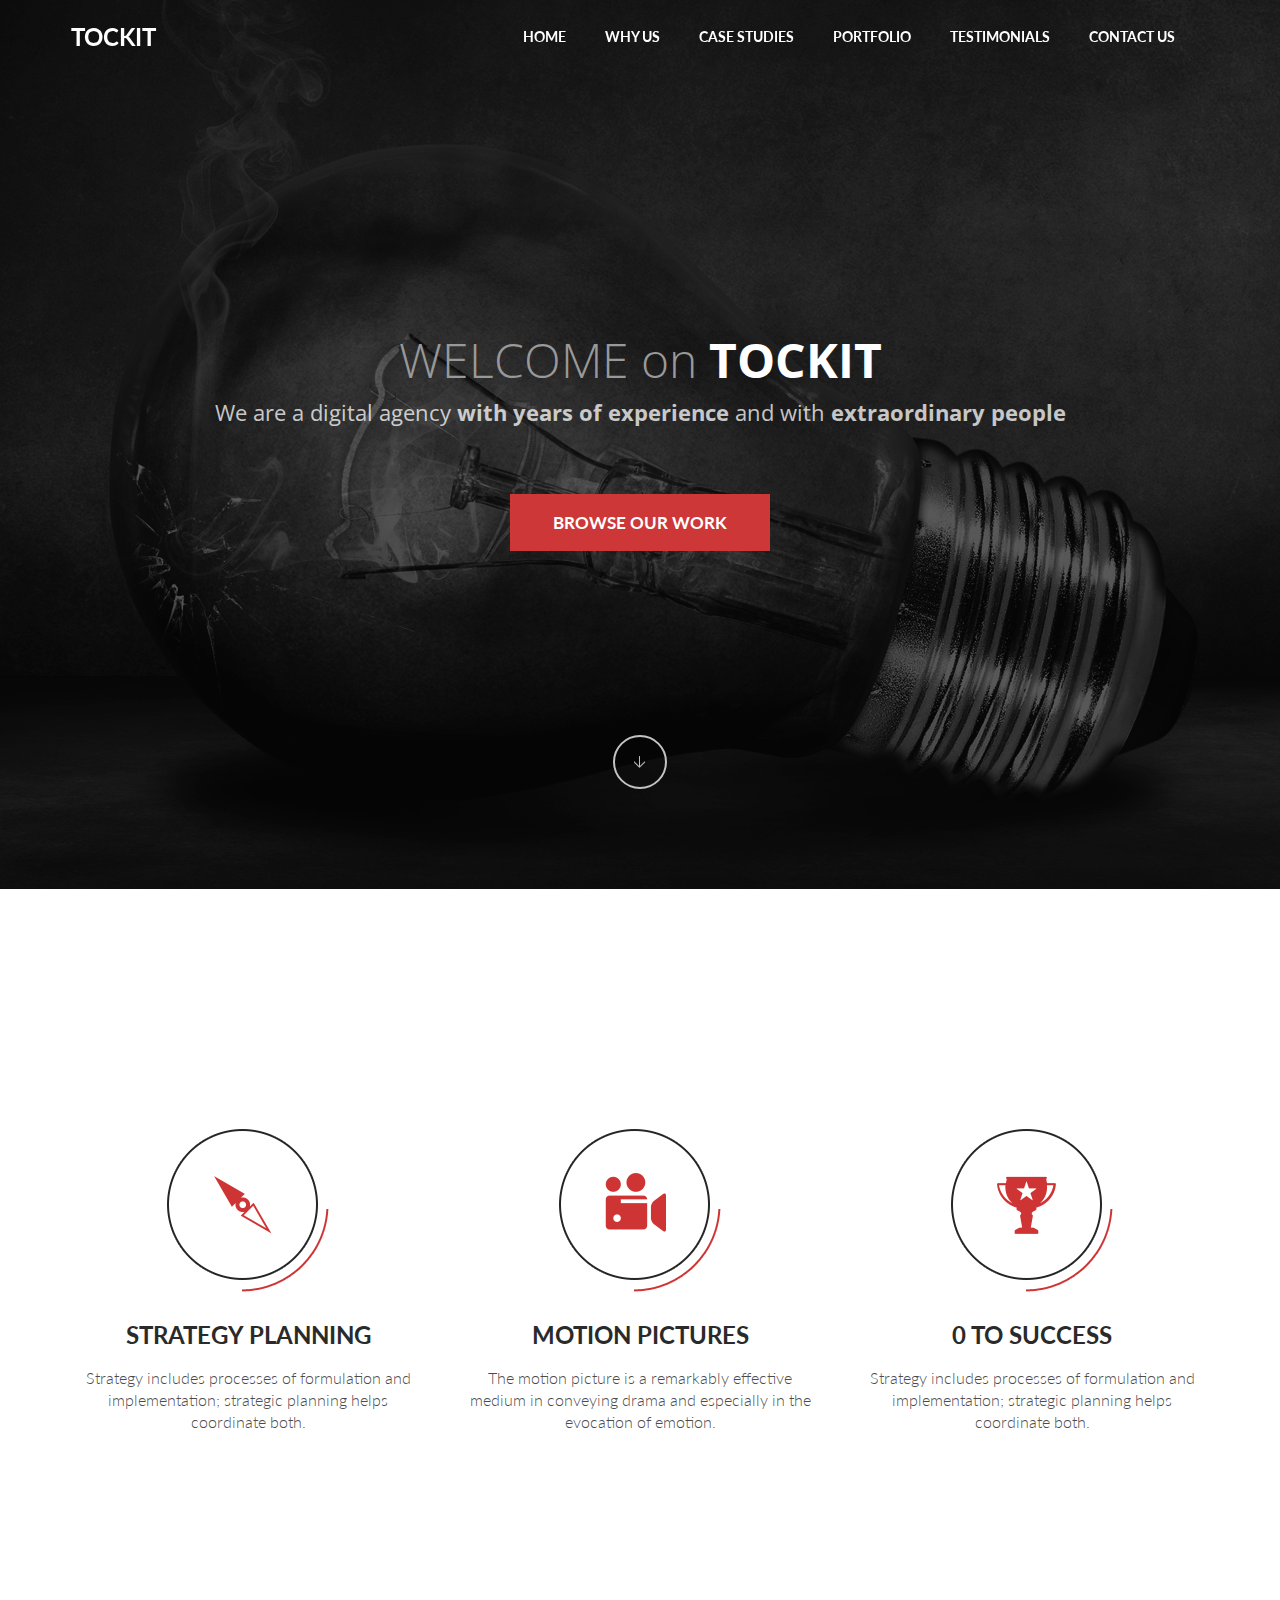
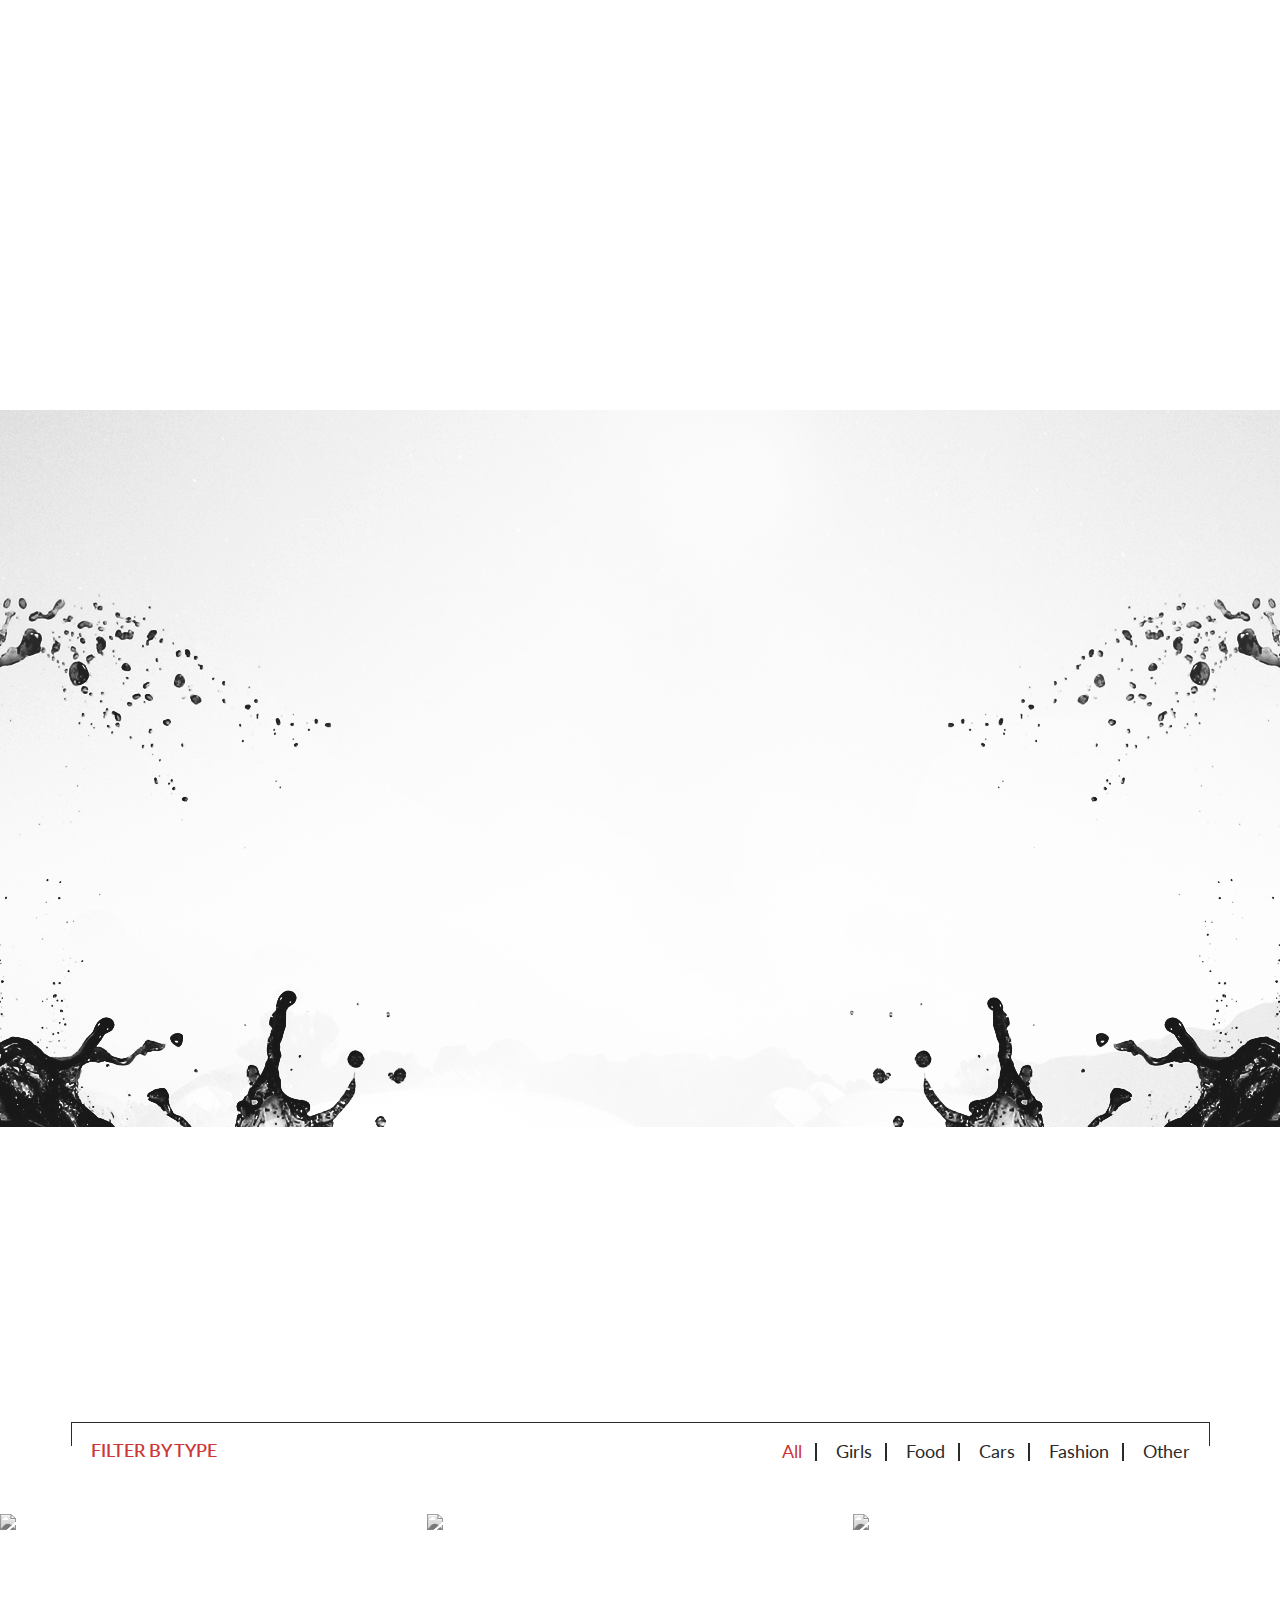
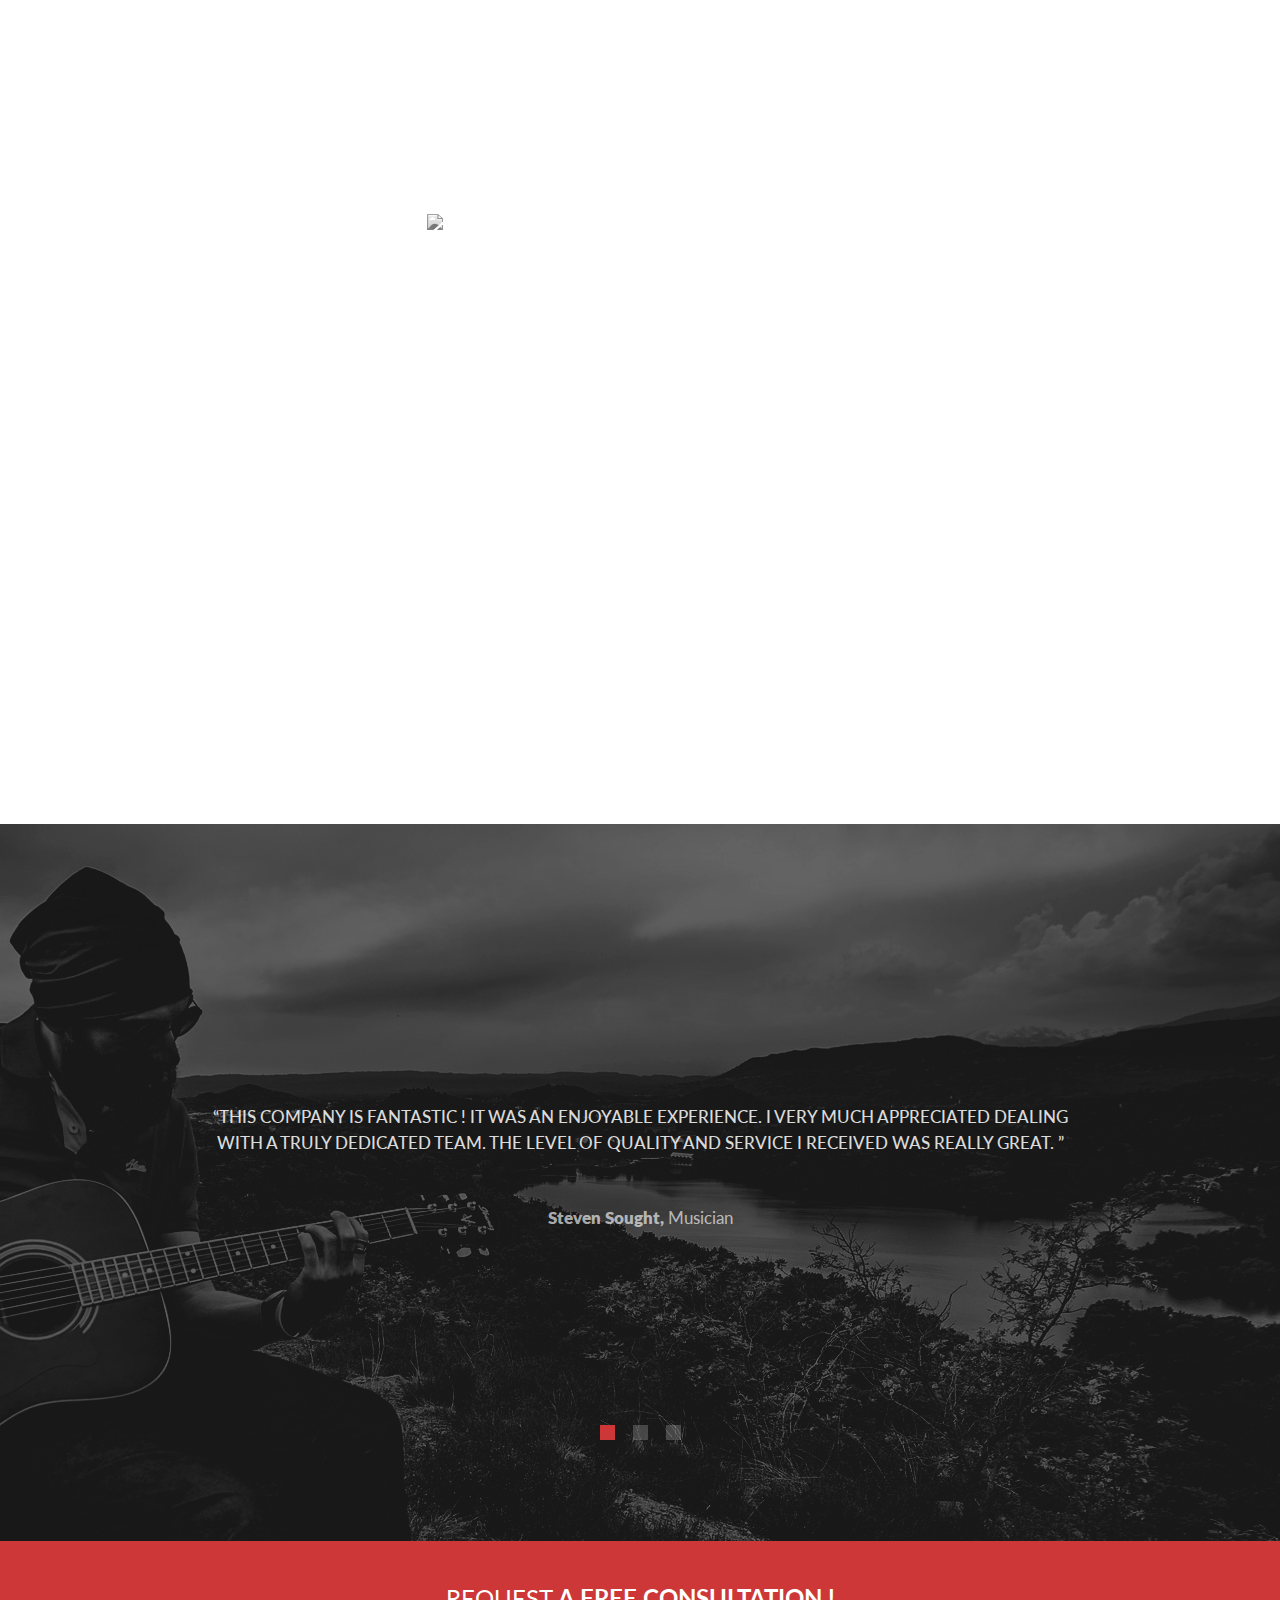
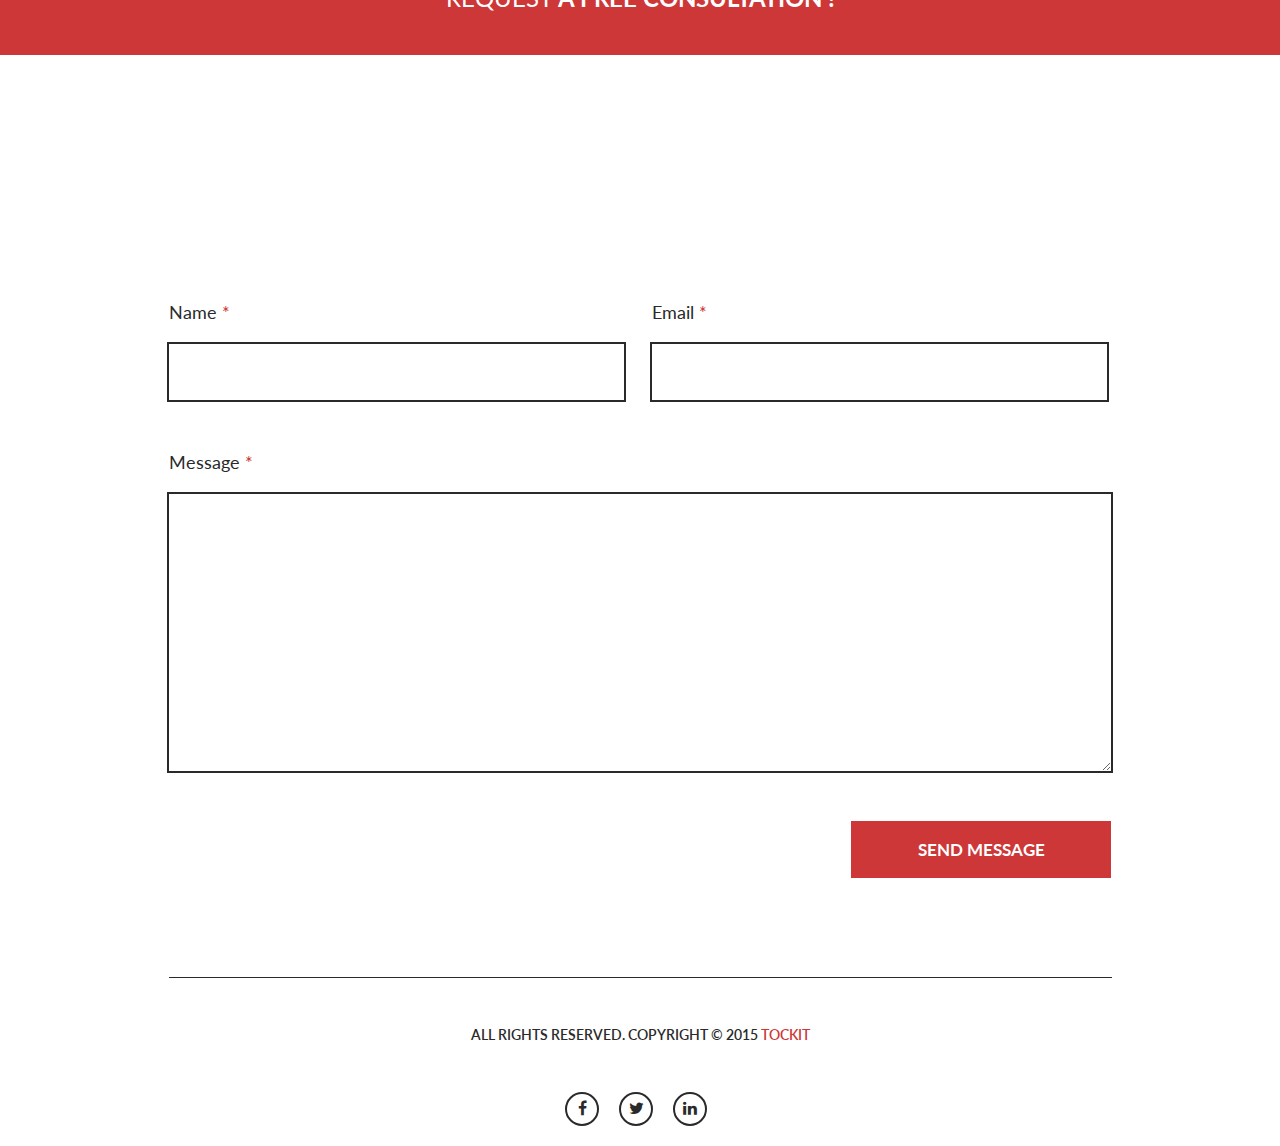
==== public/index.html @ 839e0d67 "add rack" ====
<!DOCTYPE html>
<html lang="en">
  <head>
    <meta charset="utf-8">
    <title>Tockit</title>
    <link href='http://fonts.googleapis.com/css?family=Lato:300,400,700,400italic' rel='stylesheet' type='text/css'>
    <link href='http://fonts.googleapis.com/css?family=Open+Sans:400,300,700' rel='stylesheet' type='text/css'>
    <link href="http://maxcdn.bootstrapcdn.com/font-awesome/4.2.0/css/font-awesome.min.css" rel="stylesheet" >
    <link rel="stylesheet" href="css/reset.css">
    <link rel="stylesheet" href="css/style.css">
    <script type="text/javascript" src="js/jquery-2.1.3.min.js"></script>
    <script type="text/javascript" src='js/jquery.bxslider.min.js'></script>
    <script type="text/javascript" src='js/jquery.waypoints.min.js'></script>
    <script src="js/script.js"></script>
  </head>
  <body>
    <header>
    	<div class='header_content_wrapper'>
    		<a href="#" class="logo">TOCKIT</a>
    		<ul class="nav">
    			<li>
    				<a href="#home">HOME</a>
    			</li>
    			<li>
    				<a href="#why_us">WHY US</a>
    			</li>
    			<li>
    				<a href="#studies">CASE STUDIES</a>
    			</li>
    			<li>
    				<a href="#portfolio">PORTFOLIO</a>
    			</li>
    			<li>
    				<a href="#clients">TESTIMONIALS</a>
    			</li>
    			<li>
    				<a href="#send_us">CONTACT US</a>
    			</li>
    		</ul>
    	</div>
    </header>

    <div class='side_nav'>
        <ul>
            <li>
                <a href='#home'>
                    <span>
                        <div>HOME</div>
                    </span>
                </a>
            </li>
             <li>
                <a href='#why_us'>
                    <span>
                        <div>WHY US</div>
                    </span>
                </a>
            </li>
             <li>
                <a href='#studies'>
                    <span>
                        <div>STUDIES</div>
                    </span>
                </a>
            </li>
             <li>
                <a href='#portfolio'>
                    <span>
                        <div>PORTFOLIO</div>
                    </span>
                </a>
            </li>
             <li>
                <a href='#clients'>
                    <span>
                        <div>CLIENTS</div>
                    </span>
                </a>
            </li>
             <li>
                <a href='#send_us'>
                    <span>
                        <div>SEND US</div>
                    </span>
                </a>
            </li>
        </ul>
    </div>

    <div class="full_page">
	    <div class="section welcome_section" id='home'>
	    	<p class='head_text'>WELCOME on <span>TOCKIT</span></p>
	    	<p class='text'>We are a digital agency <span>with years of experience</span> and with <span>extraordinary people</span></p>
	    	<a class='btn btn-large' href='#'>BROWSE OUR WORK</a>
	    	<a class='btn-round' href='#'></a>
	    </div>
	    <div class="section why_us_section" id='why_us'>
	    	<div class="head">
	    		<h1><span>WHY</span> US?</h1>
	    		<div class="lines">
	    			<div class="line first"></div>
	    			<div class="line second"></div>
	    		</div>
	    	</div>


	    	<div class="service_container">
		    	<div class='service first'> 
		    		<div class="image"></div>
		    		<h1>STRATEGY PLANNING</h1>
		    		<p>Strategy includes processes of formulation and implementation; strategic planning helps coordinate both.</p>
		    	</div>
		    	<div class='service second'> 
		    		<div class="image"></div>
		    		<h1>MOTION PICTURES</h1>
		    		<p>The motion picture is a remarkably effective medium in conveying drama and especially in the evocation of emotion.</p>
		    	</div>
		    	<div class='service third'> 
		    		<div class="image"></div>
		    		<h1>0 TO SUCCESS</h1>
		    		<p>Strategy includes processes of formulation and implementation; strategic planning helps coordinate both.</p>
		    	</div>	
	    	</div>

            <div class='lists_container'>
                <div class='top_line'></div>
                <div class='separator_1'></div>
                <ul class='list_1'>
                    <li><i class='line'></i><i class='text'><span>Real time</span> statistics</i></li>
                    <li><i class='line'></i><i class='text'><span>GLOBAL</span> REACH</i></li>
                    <li><i class='line'></i><i class='text'><span>DATA</span> ANALYSIS</i></li>
                </ul>
                <div class='separator_2'></div>
                <ul class='list_2'>
                    <li><i class='line'></i><i class='text'><span>Strategy</span> planning</i></li>
                    <li><i class='line'></i><i class='text'><span>Creative</span> EXPERtISE</i></li>
                    <li><i class='line'></i><i class='text'><span>100%</span> SUCCESS</i></li>
                </ul>
                <div class='separator_3'></div>
                <ul class='list_3'>
                    <li><i class='line'></i><i class='text'><span>Mass</span> Production</i></li>
                    <li><i class='line'></i><i class='text'><span>Quality</span> releases</i></li>
                    <li><i class='line'></i><i class='text'><span>AND</span> MUCH MORE</i></li>
                </ul>
                <div class='bottom_line'></div>
                <div class='bottom_vertical'></div>

                <a href='#' class='btn btn-large'>REQUEST A QUOTE</a>
            </div>
	    </div>

        <div class = "section studies_section" id='studies'>
            <div class="head">
                <h1><span>CASE</span> STUDIES</h1>
                <div class="lines">
                    <div class="line first"></div>
                    <div class="line second"></div>
                </div>
            </div>

            <div class='container' >
                <div class="top_line"></div>
                <div class='item first'>
                    <div class='item_lines'>
                        <div class="vertical"></div>
                        <div class='horizontal_1'></div>
                        <div class='horizontal_2'></div>
                    </div>
                    <div class='image'>
                        <img src='images/1.jpg' />
                    </div>
                    <h1>POP THE TASTE</h1>
                    <p>We were looking to make everyday life a little less gray with a new video from somewhere unexpected.</p>
                    <a href="#" class="btn btn-small">MORE</a>
                </div><!--
                 !--><div class='item second'>
                    <div class='item_lines'>
                        <div class="vertical"></div>
                        <div class='horizontal_1'></div>
                        <div class='horizontal_2'></div>
                    </div>
                    <div class='image'>
                        <img src='images/2.jpg' />
                    </div>
                    <h1>MOMENT OF JOY</h1>
                    <p>We were looking to make everyday life a little less gray with a new video from somewhere unexpected.</p>
                    <a href="#" class="btn btn-small">MORE</a>
                </div><!--
                 !--><div class='item third'>
                    <div class='item_lines'>
                        <div class="vertical"></div>
                        <div class='horizontal_1'></div>
                        <div class='horizontal_2'></div>
                    </div>
                    <div class='image'>
                        <img src='images/3.jpg' />
                    </div>
                    <h1>FINE AND STRONG</h1>
                    <p>We were looking to make everyday life a little less gray with a new video from somewhere unexpected.</p>
                    <a href="#" class="btn btn-small">MORE</a>
                </div><!--
                 !--><div class='item forth'>
                    <div class='item_lines'>
                         <div class="vertical"></div>
                        <div class='horizontal_1'></div>
                        <div class='horizontal_2'></div>
                    </div>
                    <div class='image'>
                        <img src='images/4.jpg' />
                    </div>
                    <h1>SMASH IT DOWN</h1>
                    <p>We were looking to make everyday life a little less gray with a new video from somewhere unexpected.</p>
                    <a href="#" class="btn btn-small">MORE</a>
                </div>
            </div>
        </div>
        <div class='section portfolio_section' id='portfolio'>
            <div class="head">
                <h1><span>OUR</span> PORTFOLIO</h1>
                <div class="lines">
                    <div class="line first"></div>
                    <div class="line second"></div>
                </div>
            </div>
            <div class='portfolio'>
                <div class='portfolio_menu'>
                    <div class = 'border'></div>
                    <h1>FILTER BY TYPE</h1>

                    <ul class='slider_pager'>
                        <li>
                            <a data-slide-index="0" href='#'>All</a>
                        </li>
                        <li>
                            <a data-slide-index="1" href='#'>Girls</a>
                        </li>
                        <li>
                            <a  data-slide-index="2" href='#'>Food</a>
                        </li>
                        <li>
                            <a data-slide-index="3" href='#'>Cars</a>
                        </li>
                        <li>
                            <a data-slide-index="4" href='#'>Fashion</a>
                        </li>
                        <li>
                            <a data-slide-index="5" href='#'>Other</a>
                        </li>
                    </ul>
                </div>
                <div class="portfolio_slider">
                    <div class='slider_item'>
                        <div class="photo">
                            <img src='http://cs621623.vk.me/v621623256/b0cb/pbti-xTA_Oo.jpg' />
                        </div><!--
                        !--><div class = "photo">
                            <div class="small">
                                <img src='http://cs540100.vk.me/c540102/v540102460/20fcc/oXrbT7PwVEQ.jpg' />
                            </div>
                            <div class="small">
                                <img src='http://cs540100.vk.me/c540102/v540102460/20fbe/X7x3bRnGYBo.jpg' />
                            </div>
                        </div><!--
                        !--><div class="photo">
                            <img src='https://s-media-cache-ak0.pinimg.com/736x/a0/ea/36/a0ea36f5bf8ec2aa1d0050f09739de58.jpg' />
                        </div>
                    </div>
                    <div class='slider_item'>
                         <div class="photo">
                            <div class="small">
                                <img src='http://cs540100.vk.me/c540102/v540102460/20e1f/oxblr96xU0M.jpg' />
                            </div>
                            <div class="small">
                                <img src='http://cs540100.vk.me/c540102/v540102460/20e26/tj-vDKQcF_Q.jpg' />
                            </div>
                        </div><!--
                        !--><div class="photo">
                            <img src='https://s-media-cache-ak0.pinimg.com/736x/72/b1/fb/72b1fb25b0d61e1039f88bb479163d0f.jpg' />
                        </div><!--
                        !--><div class="photo">
                                <div class="small">
                                    <img src='http://cs540100.vk.me/c540102/v540102605/33154/UGN4_CRX6MA.jpg' />
                                </div>
                                <div class="small">
                                    <img src='http://cs624120.vk.me/v624120943/17bff/0MjA4OEnoME.jpg' />
                                </div>
                        </div>
                        
                    </div>
                    <div class="slider_item">
                        <div class="photo">
                            <img src='https://s-media-cache-ak0.pinimg.com/736x/39/94/cc/3994ccd68ab1e41442efc28b0ad1c9c6.jpg' />
                        </div><!--
                        !--><div class = "photo">
                            <div class="small">
                                <img src='http://wallpapers.wallhaven.cc/wallpapers/full/wallhaven-2548.jpg' />
                            </div>
                            <div class="small">
                                <img src='http://wallpapers.wallhaven.cc/wallpapers/full/wallhaven-2651.jpg' />
                            </div>
                        </div><!--
                        !--><div class="photo">
                            <img src='https://s-media-cache-ak0.pinimg.com/736x/af/5d/ca/af5dcabce84c47067f1aca231ce2cbf8.jpg' />
                        </div>
                    </div>
                    <div class="slider_item">
                       <div class="photo">
                            <div class="small">
                                <img src='http://wallpapers.wallhaven.cc/wallpapers/full/wallhaven-57298.jpg' />
                            </div>
                            <div class="small">
                                <img src='http://wallpapers.wallhaven.cc/wallpapers/full/wallhaven-21079.jpg' />
                            </div>
                        </div><!--
                        !--><div class="photo">
                            <img src='http://40.media.tumblr.com/tumblr_ln4vjwIUfE1qeoz8ro1_500.jpg' />
                        </div><!--
                        !--><div class="photo">
                                <div class="small">
                                    <img src='http://wallpapers.wallhaven.cc/wallpapers/full/wallhaven-149792.jpg' />
                                </div>
                                <div class="small">
                                    <img src='http://wallpapers.wallhaven.cc/wallpapers/full/wallhaven-1150.jpg' />
                                </div>
                        </div>
                    </div>
                    <div class="slider_item">
                        <div class="photo">
                            <img src='http://blog-cdn.tattoodo.com/wp-content/uploads/2014/09/Alysha-Nett-by-Edward-Robert-533x800.jpg?2dc265' />
                        </div><!--
                        !--><div class="photo">
                            <img src='http://blog-cdn.tattoodo.com/wp-content/uploads/2014/09/Makani-Terror-533x800.png?2dc265' />
                        </div><!--
                        !--><div class="photo">
                            <img src='http://blog-cdn.tattoodo.com/wp-content/uploads/2014/09/Sheena-Koshil-by-Marco-Studio-D-Photography.jpg?2dc265' />
                        </div>
                    </div>
                    <div class="slider_item">
                         <div class="photo">
                            <img src='http://cs621623.vk.me/v621623256/b0cb/pbti-xTA_Oo.jpg' />
                        </div><!--
                        !--><div class = "photo">
                            <div class="small">
                                <img src='http://cs540100.vk.me/c540102/v540102605/33347/tacTEgOVrLg.jpg' />
                            </div>
                            <div class="small">
                                <img src='http://cs540100.vk.me/c540102/v540102460/20c1b/EK91TR-x4zg.jpg' />
                            </div>
                        </div><!--
                        !--><div class="photo">
                            <img src='http://cs540100.vk.me/c540102/v540102605/3320f/xqIHmrvuWVU.jpg' />
                        </div>
                    </div>
                </div>
            </div>
            <div class='view_more'>
                <div class='box'>
                    <div class="top"></div>
                    <div class="left"></div>
                    <div class='right'></div>
                    <div class='bottom_left'></div>
                    <div class='bottom_right'></div>
                </div>
                <a href="#" class='btn btn-large'>VIEW MORE</a>
                <div class='first_line'></div>
                <div class="second_line"></div>
            </div>
        </div>
        <div class=" section clients_section" id='clients'>
            <div class="head white absolute_head">
                <h1><span>CLIENT</span> REVIEWS</h1>
                <div class="lines">
                    <div class="line first"></div>
                    <div class="line second"></div>
                </div>
            </div>

            <div class="quote_slider">
                <div class='slider_item first'>
                    <p>“This company is fantastic ! It was an enjoyable experience. I very much appreciated dealing with a truly dedicated team. The level of quality and service I received was REALLY GREAT. ”</p>
                    <h2>Steven Sought, <span>Musician</span></h2>
                </div>
                <div class='slider_item second'>
                    <p>“This company is fantastic ! It was an enjoyable experience. I very much appreciated dealing with a truly dedicated team. The level of quality and service I received was REALLY GREAT. ”</p>
                    <h2>Jennifer Lawrence, <span>Godness</span></h2>
                </div>
                <div class='slider_item third'>
                    <p>“This company is fantastic ! It was an enjoyable experience. I very much appreciated dealing with a truly dedicated team. The level of quality and service I received was REALLY GREAT. ”</p>
                    <h2>Scarlett Johansson, <span>Dream</span></h2>
                </div>
            </div>

            <div class='quote_pager'>
                <div>
                    <a  data-slide-index="0" href='#'>1</a>
                </div><!--
                !--><div>
                    <a  data-slide-index="1" href='#'>2</a>
                </div><!--
                !--><div>
                    <a  data-slide-index="2" href='#'>3</a>
                </div>
            </div>
        </div>

        <div class='send_us_section section' id='send_us'>
            <div class='request'>
                <h1>request <span>a free consultation !</span></h1>
            </div>
            <div class="head">
                <h1><span>SEND US</span> A MESSAGE</h1>
                <div class="lines">
                    <div class="line first"></div>
                    <div class="line second"></div>
                </div>
            </div>
            <div class='form_wrapper'>
                <div class='input_wrapper'>
                    <label for='name'>
                        <span>Name <i>*</i></span>
                    </label>
                    <input id='name' autocomplete='off'>
                    <div class='shadow'></div>
                </div><!--
                !--><div class='input_wrapper'>
                    <label for='email'>
                        <span>Email <i>*</i></span>
                    </label>
                    <input id='email' autocomplete='off'>
                    <div class='shadow'></div>
                </div>
                <div class='textarea_wrapper'>
                    <label for='message'>
                        <span>Message <i>*</i></span>
                    </label>
                    <textarea id='message' autocomplete='off'></textarea>
                    <div class='shadow'></div>
                </div>

                <a href=# class='btn btn-large'>SEND MESSAGE</a>
            </div>
        </div>
        <div class='footer'>
            <div class='line'></div>
            <h2>ALL RIGHTS RESERVED. COPYRIGHT © 2015 <span>TOCKIT</span></h2>
            <div class='socials'>
                <a href='#'><i class="fa fa-facebook"></i></a><!--
                !--><a href='#'><i class="fa fa-twitter"></i></a><!--
                !--><a href='#'><i class="fa fa-linkedin"></i></a>
            </div>
        </div>
    </div>
  </body>
</html>
---- public/css/style.css ----
@-webkit-keyframes anim-shadow {
  to {
    box-shadow: 0px 0px 100px 50px;
    opacity: 0; } }
@keyframes anim-shadow {
  to {
    box-shadow: 0px 0px 100px 50px;
    opacity: 0; } }
@-webkit-keyframes pulse-grow {
  to {
    -webkit-transform: scale(1.1);
    transform: scale(1.1); } }
@keyframes pulse-grow {
  to {
    -webkit-transform: scale(1.1);
    transform: scale(1.1); } }
a {
  outline: none; }

.btn {
  text-decoration: none;
  color: #ffffff;
  font-size: 17px;
  font-weight: 700;
  text-align: center;
  display: inline-block;
  background-color: #cd3737;
  font-family: 'Lato', sans-serif; }
  .btn.btn-large {
    width: 260px;
    height: 57px;
    line-height: 57px; }
  .btn.btn-small {
    width: 123px;
    height: 38px;
    font-size: 14px;
    font-weight: 500;
    line-height: 38px; }

.head h1 {
  color: #2a2a2a;
  font-size: 50px;
  font-weight: 300;
  line-height: 26px;
  text-align: center;
  font-family: 'Lato', sans-serif;
  -webkit-transition: opacity 0.5s;
  transition: opacity 0.5s;
  opacity: 0; }
  .head h1 span {
    font-weight: 700; }
.head .lines {
  width: 215px;
  height: 12px;
  margin: 27px auto 0;
  position: relative; }
  .head .lines .line {
    background-color: #2a2a2a;
    height: 1px;
    position: absolute;
    -webkit-transition: width 1s, left 1s;
    transition: width 1s, left 1s; }
    .head .lines .line.first {
      right: 64px;
      top: 0;
      width: 0px; }
    .head .lines .line.second {
      left: 64px;
      bottom: 0;
      width: 0px; }
.head.white h1 {
  color: white; }
.head.white .lines .line {
  background-color: white; }

.side_nav {
  position: fixed;
  top: 50%;
  right: 0;
  bottom: auto;
  z-index: 10;
  opacity: 0;
  -webkit-transition: opacity 0.5s;
  transition: opacity 0.5s; }
  .side_nav ul li {
    display: block;
    width: 14px;
    height: 15px;
    margin: 12px;
    position: relative; }
    .side_nav ul li a {
      display: block;
      position: relative;
      z-index: 1;
      width: 100%;
      height: 100%;
      cursor: pointer;
      text-decoration: none; }
      .side_nav ul li a span {
        top: 2px;
        left: 2px;
        width: 6px;
        height: 24px;
        background: rgba(205, 55, 55, 0.2);
        position: absolute;
        z-index: 1;
        box-sizing: border-box;
        border: 0; }
        .side_nav ul li a span div {
          position: absolute;
          top: 6px;
          color: rgba(205, 55, 55, 0.6);
          font-size: 12px;
          white-space: nowrap;
          max-width: 220px;
          overflow: hidden;
          display: block;
          width: auto;
          right: 20px;
          opacity: 0;
          -webkit-transition: opacity 0.3s;
          transition: opacity 0.3s; }
        .side_nav ul li a span:hover div {
          opacity: 1; }
      .side_nav ul li a.active span {
        background: #cd3737; }

header {
  position: fixed;
  width: 100%;
  top: 0;
  z-index: 10;
  transition: background .4s ease-out;
  -ms-transition: background .4s ease-out;
  -moz-transition: background .4s ease-out;
  -webkit-transition: background .4s ease-out; }
  header.white {
    background-color: white;
    box-shadow: 0 1px 2px 0 rgba(0, 0, 0, 0.22); }
    header.white .header_content_wrapper a {
      color: #2e2e2e; }
  header .header_content_wrapper {
    width: 1139px;
    margin: 25px auto; }
    header .header_content_wrapper a {
      text-decoration: none;
      color: white; }
    header .header_content_wrapper .logo {
      font-family: 'Lato', sans-serif;
      font-size: 24px;
      font-weight: 700;
      line-height: 24px; }
    header .header_content_wrapper .nav {
      display: inline-block;
      float: right; }
      header .header_content_wrapper .nav li {
        font-family: 'Lato', sans-serif;
        display: inline-block;
        font-size: 14px;
        font-weight: 700;
        line-height: 24px;
        margin-right: 35px;
        position: relative;
        padding-bottom: 8px; }
        header .header_content_wrapper .nav li:after {
          bottom: 0;
          content: "";
          display: block;
          height: 3px;
          left: 50%;
          position: absolute;
          background: #cd3737;
          transition: width 0.3s ease 0s, left 0.3s ease 0s;
          width: 0;
          background: linear-gradient(to left, #cd3737 50%, #484848 50%); }
        header .header_content_wrapper .nav li:hover:after {
          width: 100%;
          left: 0; }

.full_page .welcome_section {
  background: url("../images/main_bg.jpg") center bottom;
  background-size: cover;
  position: relative;
  width: 100%;
  height: 889px;
  text-align: center; }
  .full_page .welcome_section p {
    font-family: 'Open Sans', sans-serif; }
    .full_page .welcome_section p.head_text {
      color: #999999;
      font-size: 48px;
      font-weight: 300;
      line-height: 80px;
      padding-top: 320px; }
      .full_page .welcome_section p.head_text span {
        color: #ffffff;
        font-weight: 700; }
    .full_page .welcome_section p.text {
      color: rgba(255, 255, 255, 0.74902);
      font-size: 22px;
      font-weight: 400;
      line-height: 24px;
      padding-bottom: 70px; }
      .full_page .welcome_section p.text span {
        font-weight: 700; }
  .full_page .welcome_section .btn-round {
    display: inline-block;
    width: 50px;
    height: 50px;
    position: absolute;
    z-index: 4;
    background: url("../images/arrow.png") no-repeat 19px 19px;
    bottom: 100px;
    color: #c3c3c3;
    border-radius: 50%;
    border: 2px solid;
    margin-left: auto;
    margin-right: auto;
    left: 0;
    right: 0;
    -webkit-transform: translateZ(0);
    transform: translateZ(0);
    box-shadow: 0 0 1px transparent; }
    .full_page .welcome_section .btn-round:hover, .full_page .welcome_section .btn-round:focus, .full_page .welcome_section .btn-round:active {
      -webkit-animation-name: pulse-grow;
      animation-name: pulse-grow;
      -webkit-animation-duration: 0.4s;
      animation-duration: 0.4s;
      -webkit-animation-timing-function: linear;
      animation-timing-function: linear;
      -webkit-animation-iteration-count: infinite;
      animation-iteration-count: infinite;
      -webkit-animation-direction: alternate;
      animation-direction: alternate; }
.full_page .why_us_section {
  padding: 100px 0px; }
  .full_page .why_us_section .service_container {
    width: 1139px;
    text-align: center;
    margin: 75px auto; }
    .full_page .why_us_section .service_container .service {
      display: inline-block;
      width: 350px; }
      .full_page .why_us_section .service_container .service h1 {
        font-family: 'Lato', sans-serif;
        color: #2a2a2a;
        font-size: 24px;
        font-weight: 700;
        line-height: 65px; }
      .full_page .why_us_section .service_container .service p {
        font-family: 'Lato', sans-serif;
        color: rgba(42, 42, 42, 0.85098);
        font-size: 16px;
        font-weight: 300;
        line-height: 22px; }
      .full_page .why_us_section .service_container .service .image {
        width: 162px;
        height: 163px;
        margin: 0 auto 10px; }
      .full_page .why_us_section .service_container .service.first .image {
        background: url("../images/strategy.png"); }
      .full_page .why_us_section .service_container .service.second {
        margin: 0 38px; }
        .full_page .why_us_section .service_container .service.second .image {
          background: url("../images/motion.png"); }
      .full_page .why_us_section .service_container .service.third .image {
        background: url("../images/success.png"); }
  .full_page .why_us_section .lists_container {
    position: relative;
    width: 1100px;
    height: 402px;
    margin: 0 auto; }
    .full_page .why_us_section .lists_container .top_line {
      position: absolute;
      height: 1px;
      width: 0;
      left: 455px;
      background-color: #2a2a2a;
      -webkit-transition: all 0.7s;
      transition: all 0.7s; }
    .full_page .why_us_section .lists_container .bottom_line {
      position: absolute;
      height: 1px;
      width: 0;
      background-color: #2a2a2a;
      left: 455px;
      top: 124px;
      -webkit-transition: all 0.7s;
      transition: all 0.7s; }
    .full_page .why_us_section .lists_container .bottom_vertical {
      height: 0;
      width: 1px;
      position: absolute;
      background-color: #2a2a2a;
      top: 125px;
      left: 552px;
      -webkit-transition: height 0.7s;
      transition: height 0.7s; }
    .full_page .why_us_section .lists_container .separator_1 {
      position: absolute;
      width: 1px;
      height: 0;
      left: 0;
      background-color: #2a2a2a;
      -webkit-transition: all 0.7s;
      transition: all 0.7s; }
    .full_page .why_us_section .lists_container .separator_2 {
      position: absolute;
      width: 1px;
      height: 0;
      left: 455px;
      background-color: #2a2a2a;
      top: 62px;
      -webkit-transition: all 0.7s;
      transition: all 0.7s; }
    .full_page .why_us_section .lists_container .separator_3 {
      position: absolute;
      width: 1px;
      height: 0;
      background-color: #2a2a2a;
      right: 196px;
      top: 124px;
      -webkit-transition: all 0.7s;
      transition: all 0.7s; }
    .full_page .why_us_section .lists_container ul {
      position: absolute; }
      .full_page .why_us_section .lists_container ul li {
        font-family: 'Lato';
        color: #2a2a2a;
        font-size: 16px;
        font-weight: 400;
        line-height: 26px;
        text-transform: uppercase;
        position: relative;
        margin-bottom: 16px; }
        .full_page .why_us_section .lists_container ul li span {
          font-weight: 700; }
        .full_page .why_us_section .lists_container ul li i.line {
          width: 0;
          height: 1px;
          display: inline-block;
          background-color: #2a2a2a;
          bottom: 5px;
          position: relative;
          margin-right: 9px; }
        .full_page .why_us_section .lists_container ul li i.text {
          opacity: 0;
          -webkit-transition: all 0.4s;
          transition: all 0.4s; }
      .full_page .why_us_section .lists_container ul.list_1 {
        left: 0;
        top: 27px; }
      .full_page .why_us_section .lists_container ul.list_2 {
        left: 455px;
        top: -13px; }
        .full_page .why_us_section .lists_container ul.list_2 li {
          left: 30px;
          opacity: 0; }
          .full_page .why_us_section .lists_container ul.list_2 li i.line {
            width: 33px; }
          .full_page .why_us_section .lists_container ul.list_2 li i.text {
            opacity: 1; }
      .full_page .why_us_section .lists_container ul.list_3 {
        left: 904px;
        top: 27px; }
    .full_page .why_us_section .lists_container .btn {
      position: absolute;
      bottom: 0;
      left: 0;
      right: 0;
      margin-left: auto;
      margin-right: auto;
      opacity: 0;
      -webkit-transition: opacity 0.6s;
      transition: opacity 0.6s; }
.full_page .studies_section {
  height: 557px;
  width: 100%;
  background: url("../images/studies.jpg") center bottom;
  background-size: cover;
  position: relative;
  padding: 80px 0;
  overflow: hidden; }
  .full_page .studies_section .container {
    width: 1139px;
    margin: 60px auto 0;
    position: relative; }
    .full_page .studies_section .container .top_line {
      background-color: rgba(42, 42, 42, 0.5);
      width: 0;
      height: 1px;
      position: absolute;
      top: 0;
      margin-left: 129px;
      left: 50%;
      -webkit-transition: width 0.7s, left 0.7s;
      transition: width 0.7s, left 0.7s; }
    .full_page .studies_section .container .item {
      display: inline-block;
      width: 260px;
      text-align: center;
      margin-right: 29px; }
      .full_page .studies_section .container .item:last-of-type {
        margin-right: 0; }
      .full_page .studies_section .container .item h1 {
        color: #2a2a2a;
        font-size: 20px;
        font-weight: 400;
        line-height: 26px;
        font-family: 'Lato', sans-serif;
        padding-bottom: 25px;
        opacity: 0;
        -webkit-transition: opacity 0.3s;
        transition: opacity 0.3s; }
      .full_page .studies_section .container .item p {
        color: rgba(42, 42, 42, 0.65098);
        font-size: 15px;
        font-style: italic;
        line-height: 22px;
        font-family: 'Lato', sans-serif;
        padding-bottom: 30px;
        opacity: 0;
        -webkit-transition: opacity 0.3s;
        transition: opacity 0.3s; }
      .full_page .studies_section .container .item .item_lines {
        height: 43px;
        width: 73px;
        margin: 0 auto 31px;
        position: relative; }
        .full_page .studies_section .container .item .item_lines .vertical {
          position: absolute;
          top: 0;
          width: 1px;
          height: 0px;
          background-color: rgba(42, 42, 42, 0.7);
          margin-left: 36px;
          -webkit-transition: height 0.7s;
          transition: height 0.7s; }
        .full_page .studies_section .container .item .item_lines .horizontal_1 {
          width: 0;
          height: 1px;
          background-color: rgba(42, 42, 42, 0.7);
          position: absolute;
          top: 31px;
          margin-left: 14px;
          -webkit-transition: width 0.7s, left 0.7s;
          transition: width 0.7s, left 0.7s;
          left: 50%; }
        .full_page .studies_section .container .item .item_lines .horizontal_2 {
          background-color: rgba(42, 42, 42, 0.7);
          width: 0;
          height: 1px;
          position: absolute;
          bottom: 0;
          -webkit-transition: width 0.7s, left 0.7s;
          transition: width 0.7s, left 0.7s;
          left: 50%; }
      .full_page .studies_section .container .item .image {
        width: 155px;
        height: 155px;
        border-radius: 50%;
        overflow: hidden;
        border: 4px solid black;
        text-align: center;
        line-height: 155px;
        margin: 0 auto 38px;
        position: relative;
        bottom: 30px;
        opacity: 0;
        -webkit-transition: opacity 0.8s, bottom 0.8s;
        transition: opacity 0.8s, bottom 0.8s; }
        .full_page .studies_section .container .item .image img {
          width: 126px;
          height: 126px;
          border-radius: 50%;
          vertical-align: middle; }
      .full_page .studies_section .container .item .btn {
        position: relative;
        top: 90px;
        opacity: 0;
        -webkit-transition: opacity 0.4s, top 0.4s;
        transition: opacity 0.4s, top 0.4s; }
.full_page .portfolio_section {
  padding: 100px 0px 0px; }
  .full_page .portfolio_section .portfolio {
    margin-top: 130px; }
    .full_page .portfolio_section .portfolio .portfolio_menu {
      width: 1139px;
      margin: 0 auto 50px; }
      .full_page .portfolio_section .portfolio .portfolio_menu:after {
        content: "";
        display: table;
        clear: both; }
      .full_page .portfolio_section .portfolio .portfolio_menu .border {
        width: 100%;
        height: 1px;
        position: relative;
        background-color: #2a2a2a; }
        .full_page .portfolio_section .portfolio .portfolio_menu .border:before {
          content: '';
          position: absolute;
          background-color: #2a2a2a;
          width: 1px;
          height: 24px;
          left: 0; }
        .full_page .portfolio_section .portfolio .portfolio_menu .border:after {
          content: '';
          position: absolute;
          background-color: #2a2a2a;
          width: 1px;
          height: 24px;
          right: 0; }
      .full_page .portfolio_section .portfolio .portfolio_menu h1 {
        font-family: 'Lato', sans-serif;
        color: #cd3737;
        font-size: 18px;
        font-weight: 600;
        line-height: 26px;
        float: left;
        margin: 14px 0px 0px 20px; }
      .full_page .portfolio_section .portfolio .portfolio_menu .slider_pager {
        float: right;
        margin: 15px 20px 0px 0px; }
        .full_page .portfolio_section .portfolio .portfolio_menu .slider_pager li {
          display: inline-block;
          position: relative;
          padding: 0 15px; }
          .full_page .portfolio_section .portfolio .portfolio_menu .slider_pager li:last-of-type {
            padding-right: 0; }
            .full_page .portfolio_section .portfolio .portfolio_menu .slider_pager li:last-of-type:after {
              display: none; }
          .full_page .portfolio_section .portfolio .portfolio_menu .slider_pager li:after {
            content: '';
            height: 70%;
            width: 2px;
            background-color: #2a2a2a;
            position: absolute;
            top: 5px;
            right: 0; }
          .full_page .portfolio_section .portfolio .portfolio_menu .slider_pager li a {
            font-family: 'Lato', sans-serif;
            text-decoration: none;
            color: #2a2a2a;
            font-size: 18px;
            font-weight: 400;
            line-height: 26px; }
            .full_page .portfolio_section .portfolio .portfolio_menu .slider_pager li a.active {
              color: #cd3737; }
    .full_page .portfolio_section .portfolio .portfolio_slider .slider_item {
      width: 100%; }
      .full_page .portfolio_section .portfolio .portfolio_slider .slider_item .photo {
        display: inline-block;
        width: 33.33333%;
        height: 600px;
        overflow: hidden; }
        .full_page .portfolio_section .portfolio .portfolio_slider .slider_item .photo .small {
          width: 100%;
          height: 300px;
          overflow: hidden; }
        .full_page .portfolio_section .portfolio .portfolio_slider .slider_item .photo img {
          width: 100%;
          height: auto;
          filter: grayscale(1);
          -webkit-filter: grayscale(1);
          filter: url("data:image/svg+xml;utf8,<svg xmlns='http://www.w3.org/2000/svg'><filter id='grayscale'><feColorMatrix type='matrix' values='0.3333 0.3333 0.3333 0 0 0.3333 0.3333 0.3333 0 0 0.3333 0.3333 0.3333 0 0 0 0 0 1 0'/></filter></svg>#grayscale");
          -webkit-transition: all 0.8s;
          transition: all 0.8s;
          transition: all 0.8s;
          cursor: pointer; }
          .full_page .portfolio_section .portfolio .portfolio_slider .slider_item .photo img:hover {
            filter: grayscale(0);
            -webkit-filter: grayscale(0);
            filter: url("data:image/svg+xml;utf8,<svg xmlns='http://www.w3.org/2000/svg'><filter id='grayscale'><feColorMatrix type='matrix' values='1 0 0 0 0, 0 1 0 0 0, 0 0 1 0 0, 0 0 0 1 0'/></filter></svg>#grayscale"); }
  .full_page .portfolio_section .view_more {
    margin: 80px auto;
    text-align: center; }
    .full_page .portfolio_section .view_more .box {
      position: relative;
      width: 554px;
      margin: 0 auto;
      height: 40px; }
      .full_page .portfolio_section .view_more .box .top {
        position: absolute;
        top: 0;
        width: 0;
        left: 50%;
        background-color: #2a2a2a;
        height: 1px;
        -webkit-transition: width 0.7s, left 0.7s;
        transition: width 0.7s, left 0.7s; }
      .full_page .portfolio_section .view_more .box .left {
        background-color: #2a2a2a;
        height: 0;
        width: 1px;
        position: absolute;
        left: 0;
        -webkit-transition: height 0.7s;
        transition: height 0.7s; }
      .full_page .portfolio_section .view_more .box .right {
        background-color: #2a2a2a;
        height: 0;
        width: 1px;
        position: absolute;
        right: 0;
        -webkit-transition: height 0.7s;
        transition: height 0.7s; }
      .full_page .portfolio_section .view_more .box .bottom_left {
        background-color: #2a2a2a;
        width: 0;
        height: 1px;
        position: absolute;
        top: 69px;
        left: 0;
        -webkit-transition: width 0.7s;
        transition: width 0.7s; }
      .full_page .portfolio_section .view_more .box .bottom_right {
        background-color: #2a2a2a;
        width: 0;
        height: 1px;
        position: absolute;
        top: 69px;
        right: 0;
        -webkit-transition: width 0.7s;
        transition: width 0.7s; }
    .full_page .portfolio_section .view_more .btn {
      opacity: 0;
      -webkit-transition: opacity 0.7s;
      transition: opacity 0.7s; }
    .full_page .portfolio_section .view_more .first_line {
      background-color: #2a2a2a;
      width: 260px;
      height: 1px;
      margin: 39px auto 9px;
      -webkit-transition: opacity 0.7s;
      transition: opacity 0.7s;
      opacity: 0; }
    .full_page .portfolio_section .view_more .second_line {
      background-color: #2a2a2a;
      width: 165px;
      height: 1px;
      margin: 0 auto;
      opacity: 0;
      -webkit-transition: opacity 0.7s;
      transition: opacity 0.7s; }
.full_page .clients_section {
  height: 717px;
  position: relative; }
  .full_page .clients_section .absolute_head {
    position: absolute;
    z-index: 6;
    top: 79px;
    left: 0;
    right: 0;
    margin-right: auto;
    margin-left: auto; }
  .full_page .clients_section .quote_slider {
    z-index: 5; }
    .full_page .clients_section .quote_slider .slider_item {
      height: 717px;
      width: 100%; }
      .full_page .clients_section .quote_slider .slider_item.first {
        background: url("../images/first_q_bg.jpg") no-repeat center center;
        background-size: cover; }
      .full_page .clients_section .quote_slider .slider_item.second {
        background: url(http://wallpapers.wallhaven.cc/wallpapers/full/wallhaven-101366.jpg) no-repeat center center;
        background-size: cover; }
      .full_page .clients_section .quote_slider .slider_item.third {
        background: url(http://wallpapers.wallhaven.cc/wallpapers/full/wallhaven-77085.jpg) no-repeat center top;
        background-size: cover; }
      .full_page .clients_section .quote_slider .slider_item p {
        color: rgba(255, 255, 255, 0.85098);
        font-size: 17px;
        font-weight: 500;
        line-height: 26px;
        text-align: center;
        font-family: 'Lato', sans-serif;
        width: 881px;
        margin: 0 auto;
        text-transform: uppercase;
        text-align: center;
        padding-top: 280px; }
      .full_page .clients_section .quote_slider .slider_item h2 {
        font-family: Lato;
        color: rgba(255, 255, 255, 0.65098);
        font-size: 17px;
        font-weight: 800;
        line-height: 26px;
        text-align: center;
        font-family: 'Lato', sans-serif;
        text-align: center;
        padding-top: 49px; }
        .full_page .clients_section .quote_slider .slider_item h2 span {
          font-weight: 400; }
  .full_page .clients_section .quote_pager {
    text-align: center;
    width: 82px;
    margin: 0 auto;
    position: absolute;
    z-index: 6;
    bottom: 100px;
    margin-left: auto;
    margin-right: auto;
    right: 0;
    left: 0; }
    .full_page .clients_section .quote_pager > div {
      display: inline-block;
      width: 15px;
      height: 15px;
      margin-right: 18px; }
      .full_page .clients_section .quote_pager > div:last-of-type {
        margin-right: 0; }
      .full_page .clients_section .quote_pager > div a {
        text-decoration: none;
        text-indent: -9999px;
        display: inline-block;
        width: 100%;
        background-color: rgba(255, 255, 255, 0.2);
        height: 100%; }
        .full_page .clients_section .quote_pager > div a.active {
          background-color: #cd3737; }
.full_page .send_us_section {
  margin-bottom: 79px; }
  .full_page .send_us_section .request {
    width: 100%;
    height: 114px;
    background-color: #cd3737;
    text-align: center;
    margin-bottom: 80px; }
    .full_page .send_us_section .request h1 {
      font-family: 'Lato', sans-serif;
      color: #ffffff;
      font-size: 24px;
      font-weight: 400;
      line-height: 114px;
      text-transform: uppercase; }
      .full_page .send_us_section .request h1 span {
        font-weight: 700; }
  .full_page .send_us_section .form_wrapper {
    width: 942px;
    margin: 99px auto; }
    .full_page .send_us_section .form_wrapper .btn {
      float: right; }
    .full_page .send_us_section .form_wrapper:after {
      content: "";
      display: table;
      clear: both; }
    .full_page .send_us_section .form_wrapper .input_wrapper {
      position: relative;
      z-index: 1;
      display: inline-block;
      max-width: 455px;
      width: calc(100% - 2em);
      vertical-align: top; }
      .full_page .send_us_section .form_wrapper .input_wrapper:first-of-type {
        margin-right: 28px; }
      .full_page .send_us_section .form_wrapper .input_wrapper label {
        display: inline-block;
        width: 100%;
        color: #2a2a2a;
        font-size: 18px;
        font-weight: 400;
        line-height: 26px;
        -webkit-touch-callout: none;
        -webkit-user-select: none;
        -khtml-user-select: none;
        -moz-user-select: none;
        -ms-user-select: none;
        user-select: none;
        font-family: 'Lato', sans-serif;
        position: relative; }
        .full_page .send_us_section .form_wrapper .input_wrapper label span {
          display: block;
          margin-bottom: 19px; }
          .full_page .send_us_section .form_wrapper .input_wrapper label span i {
            color: #cd3737; }
      .full_page .send_us_section .form_wrapper .input_wrapper input {
        position: relative;
        display: block;
        padding: 17px;
        font-size: 18px;
        font-weight: bold;
        font-family: 'Lato', sans-serif;
        width: 100%;
        box-shadow: 0px 0px 0px 2px #2a2a2a;
        color: #2a2a2a;
        -webkit-transition: box-shadow 0.3s, color 0.3s;
        transition: box-shadow 0.3s, color 0.3s;
        outline: none;
        border: none;
        box-sizing: border-box; }
        .full_page .send_us_section .form_wrapper .input_wrapper input:focus {
          box-shadow: 0px 0px 0px 2px #cd3737;
          color: #cd3737; }
      .full_page .send_us_section .form_wrapper .input_wrapper .shadow {
        position: absolute;
        width: 100%;
        height: 56px;
        bottom: 0;
        box-shadow: 0px 0px 0px 0px;
        color: rgba(205, 55, 55, 0.6);
        z-index: -1; }
      .full_page .send_us_section .form_wrapper .input_wrapper input:focus + .shadow {
        -webkit-animation: anim-shadow 0.3s forwards;
        animation: anim-shadow 0.3s forwards; }
    .full_page .send_us_section .form_wrapper .textarea_wrapper {
      width: 100%;
      margin-top: 49px;
      position: relative;
      margin-bottom: 50px; }
      .full_page .send_us_section .form_wrapper .textarea_wrapper label {
        display: inline-block;
        width: 100%;
        color: #2a2a2a;
        font-size: 18px;
        font-weight: 400;
        line-height: 26px;
        -webkit-touch-callout: none;
        -webkit-user-select: none;
        -khtml-user-select: none;
        -moz-user-select: none;
        -ms-user-select: none;
        user-select: none;
        font-family: 'Lato', sans-serif;
        position: relative; }
        .full_page .send_us_section .form_wrapper .textarea_wrapper label span {
          display: block;
          margin-bottom: 19px; }
          .full_page .send_us_section .form_wrapper .textarea_wrapper label span i {
            color: #cd3737; }
      .full_page .send_us_section .form_wrapper .textarea_wrapper textarea {
        position: relative;
        display: block;
        padding: 17px;
        font-size: 18px;
        font-weight: bold;
        font-family: 'Lato', sans-serif;
        width: 100%;
        box-shadow: 0px 0px 0px 2px #2a2a2a;
        color: #2a2a2a;
        -webkit-transition: box-shadow 0.3s, color 0.3s;
        transition: box-shadow 0.3s, color 0.3s;
        outline: none;
        border: none;
        box-sizing: border-box;
        height: 277px; }
        .full_page .send_us_section .form_wrapper .textarea_wrapper textarea:focus {
          box-shadow: 0px 0px 0px 2px #cd3737;
          color: #cd3737; }
      .full_page .send_us_section .form_wrapper .textarea_wrapper .shadow {
        position: absolute;
        width: 100%;
        height: 277px;
        bottom: 0;
        box-shadow: 0px 0px 0px 0px;
        color: rgba(205, 55, 55, 0.6);
        z-index: -1; }
      .full_page .send_us_section .form_wrapper .textarea_wrapper textarea:focus + .shadow {
        -webkit-animation: anim-shadow 0.3s forwards;
        animation: anim-shadow 0.3s forwards; }
.full_page .footer .line {
  background-color: #2a2a2a;
  width: 943px;
  height: 1px;
  margin: 0 auto; }
.full_page .footer h2 {
  font-family: 'Lato';
  color: #2a2a2a;
  font-size: 14px;
  font-weight: 600;
  line-height: 54px;
  text-align: center;
  margin: 30px auto 30px; }
  .full_page .footer h2 span {
    color: #cd3737; }
.full_page .footer .socials {
  width: 150px;
  margin: 0 auto 20px; }
  .full_page .footer .socials a {
    text-decoration: none;
    display: inline-block;
    border-radius: 50%;
    color: #2a2a2a;
    width: 30px;
    height: 30px;
    border: 2px solid;
    text-align: center;
    font-size: 16px;
    line-height: 30px;
    margin-right: 20px; }
    .full_page .footer .socials a:last-of-type {
      margin-right: 0px; }
    .full_page .footer .socials a:hover {
      color: #cd3737; }

/*# sourceMappingURL=style.css.map */
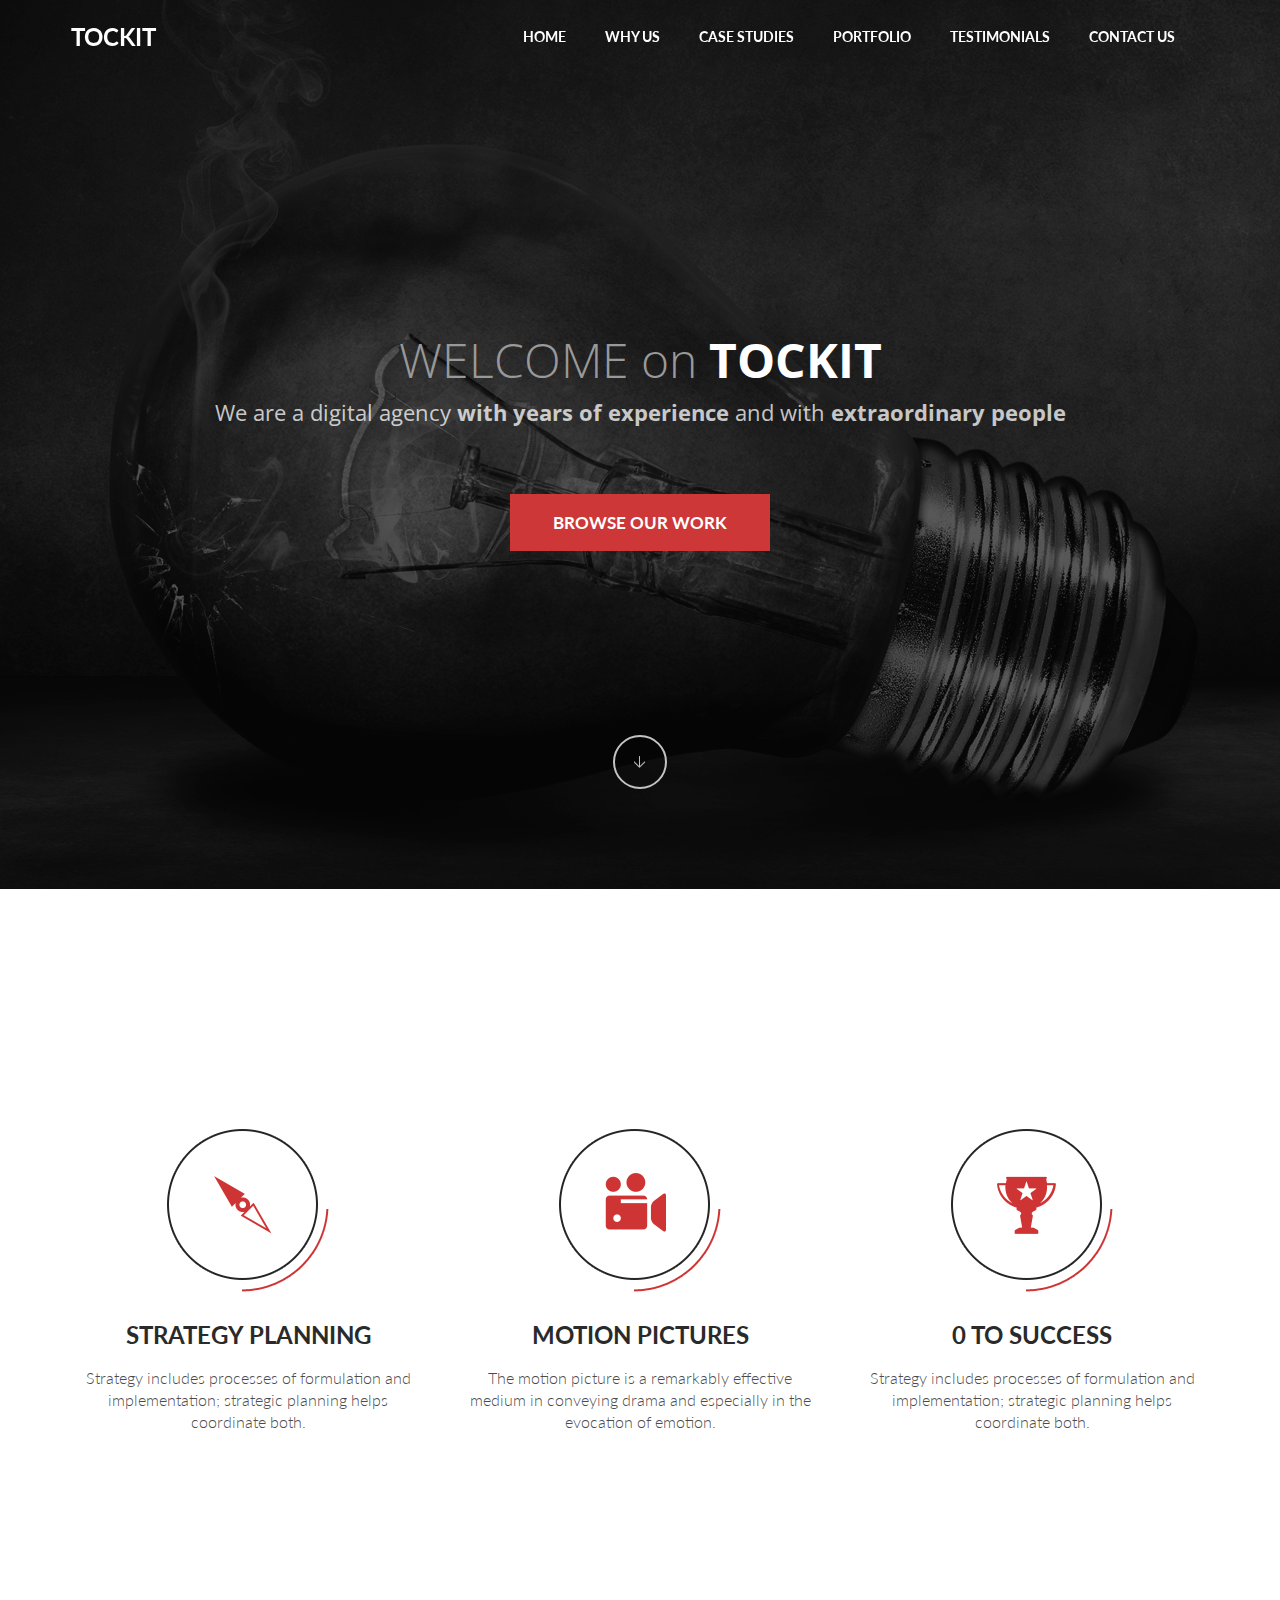
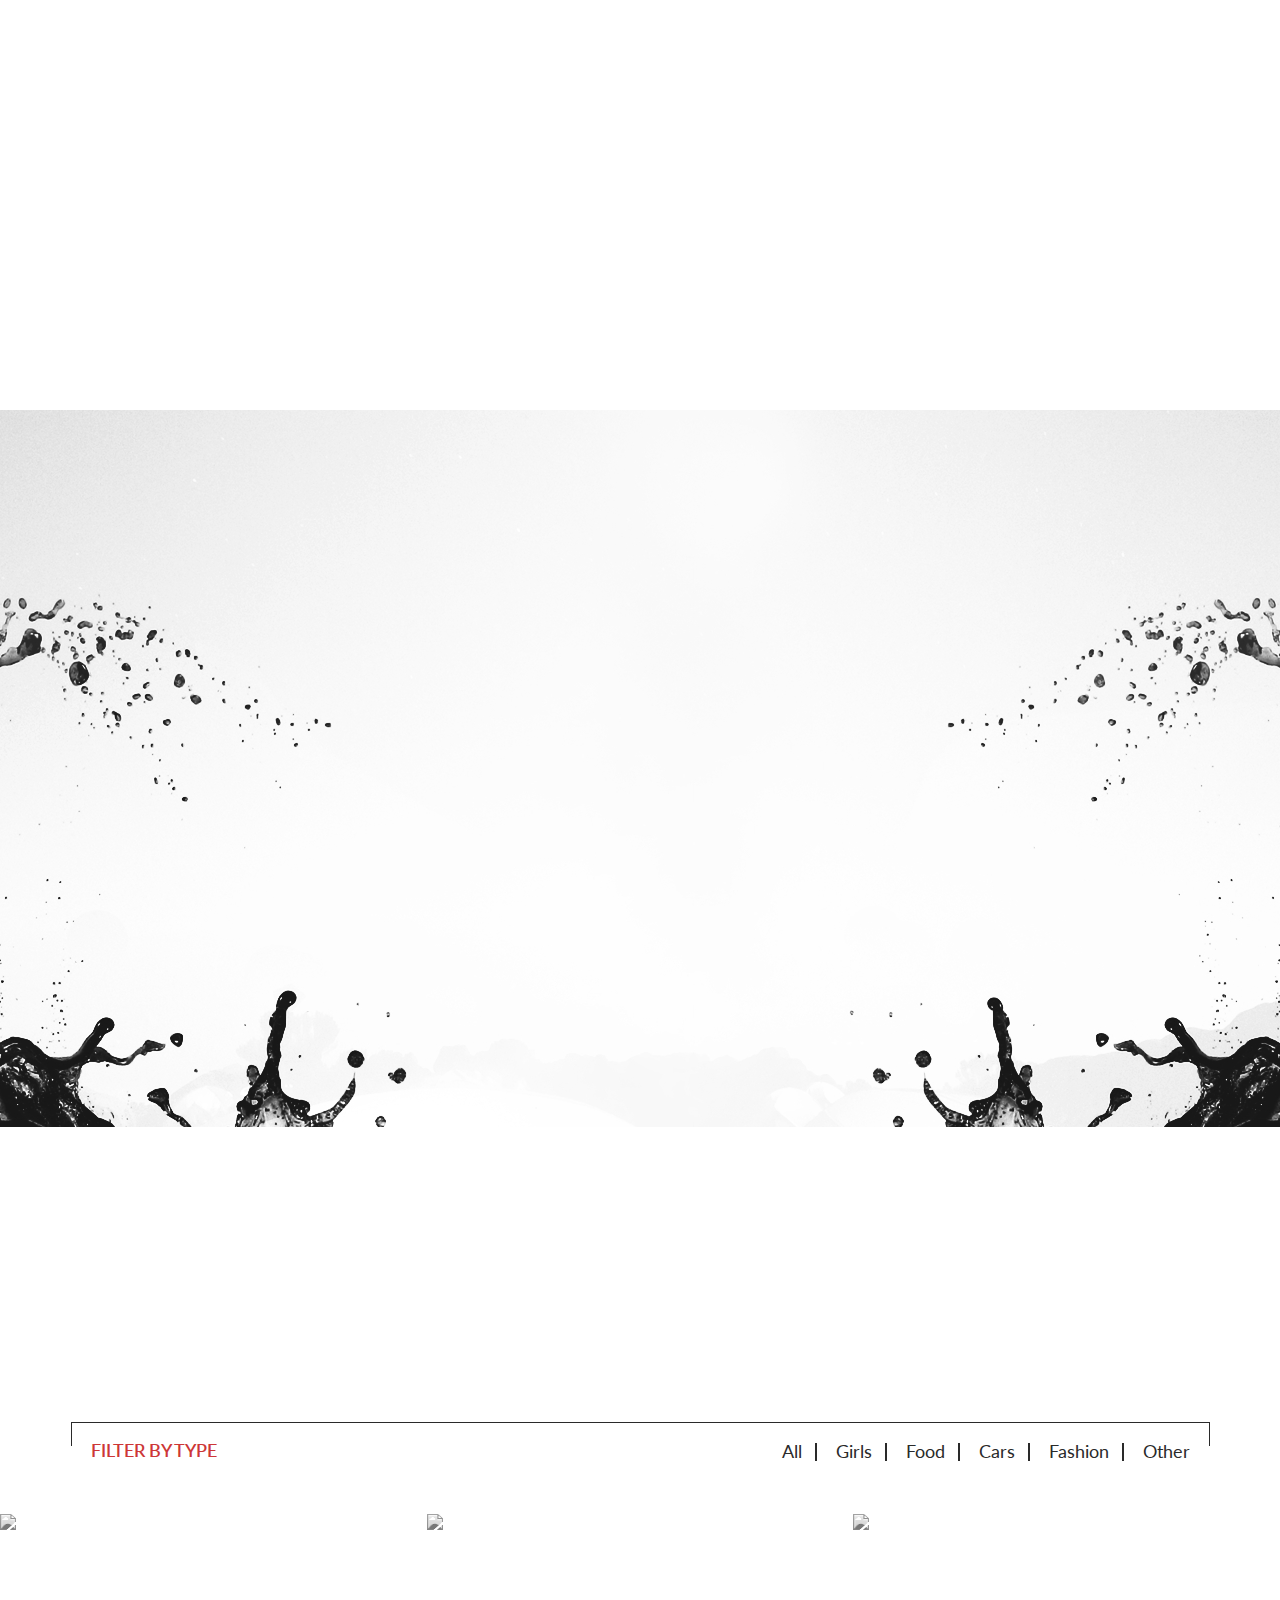
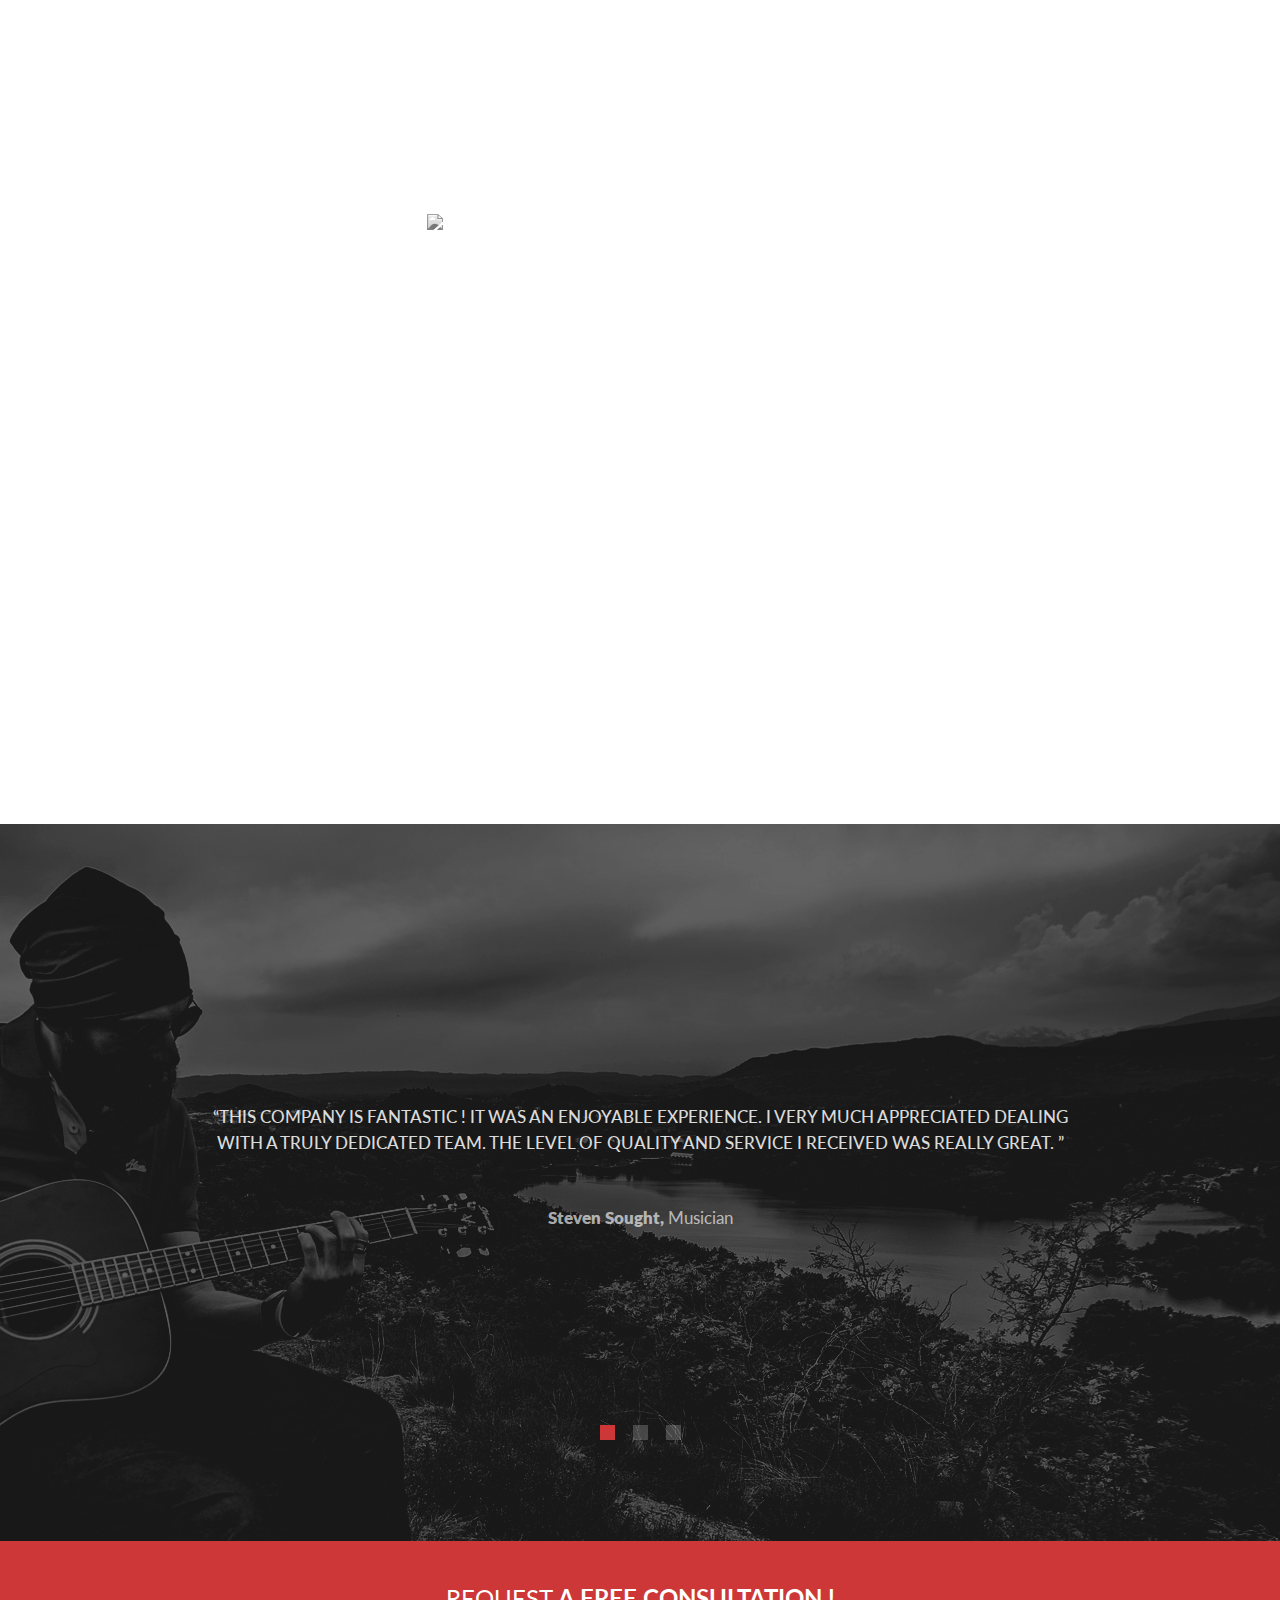
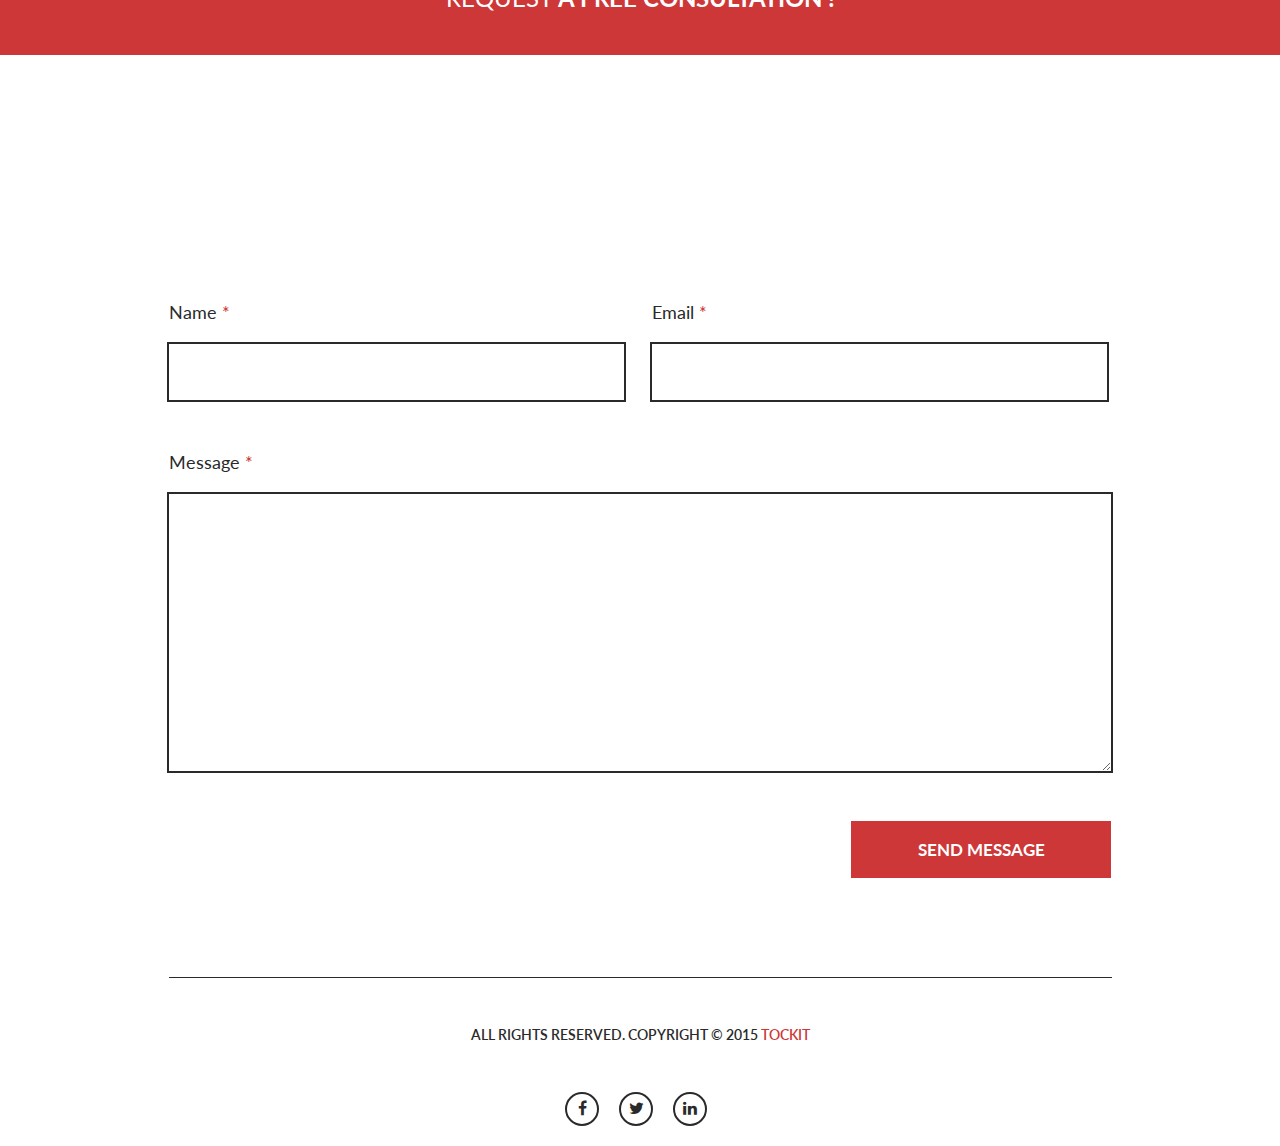
==== commit ca7c2e4d: "add https to fonts" ====
--- a/public/index.html
+++ b/public/index.html
@@ -3,9 +3,9 @@
   <head>
     <meta charset="utf-8">
     <title>Tockit</title>
-    <link href='http://fonts.googleapis.com/css?family=Lato:300,400,700,400italic' rel='stylesheet' type='text/css'>
-    <link href='http://fonts.googleapis.com/css?family=Open+Sans:400,300,700' rel='stylesheet' type='text/css'>
-    <link href="http://maxcdn.bootstrapcdn.com/font-awesome/4.2.0/css/font-awesome.min.css" rel="stylesheet" >
+    <link href='https://fonts.googleapis.com/css?family=Lato:300,400,700,400italic' rel='stylesheet' type='text/css'>
+    <link href='https://fonts.googleapis.com/css?family=Open+Sans:400,300,700' rel='stylesheet' type='text/css'>
+    <link href="https://maxcdn.bootstrapcdn.com/font-awesome/4.2.0/css/font-awesome.min.css" rel="stylesheet" >
     <link rel="stylesheet" href="css/reset.css">
     <link rel="stylesheet" href="css/style.css">
     <script type="text/javascript" src="js/jquery-2.1.3.min.js"></script>
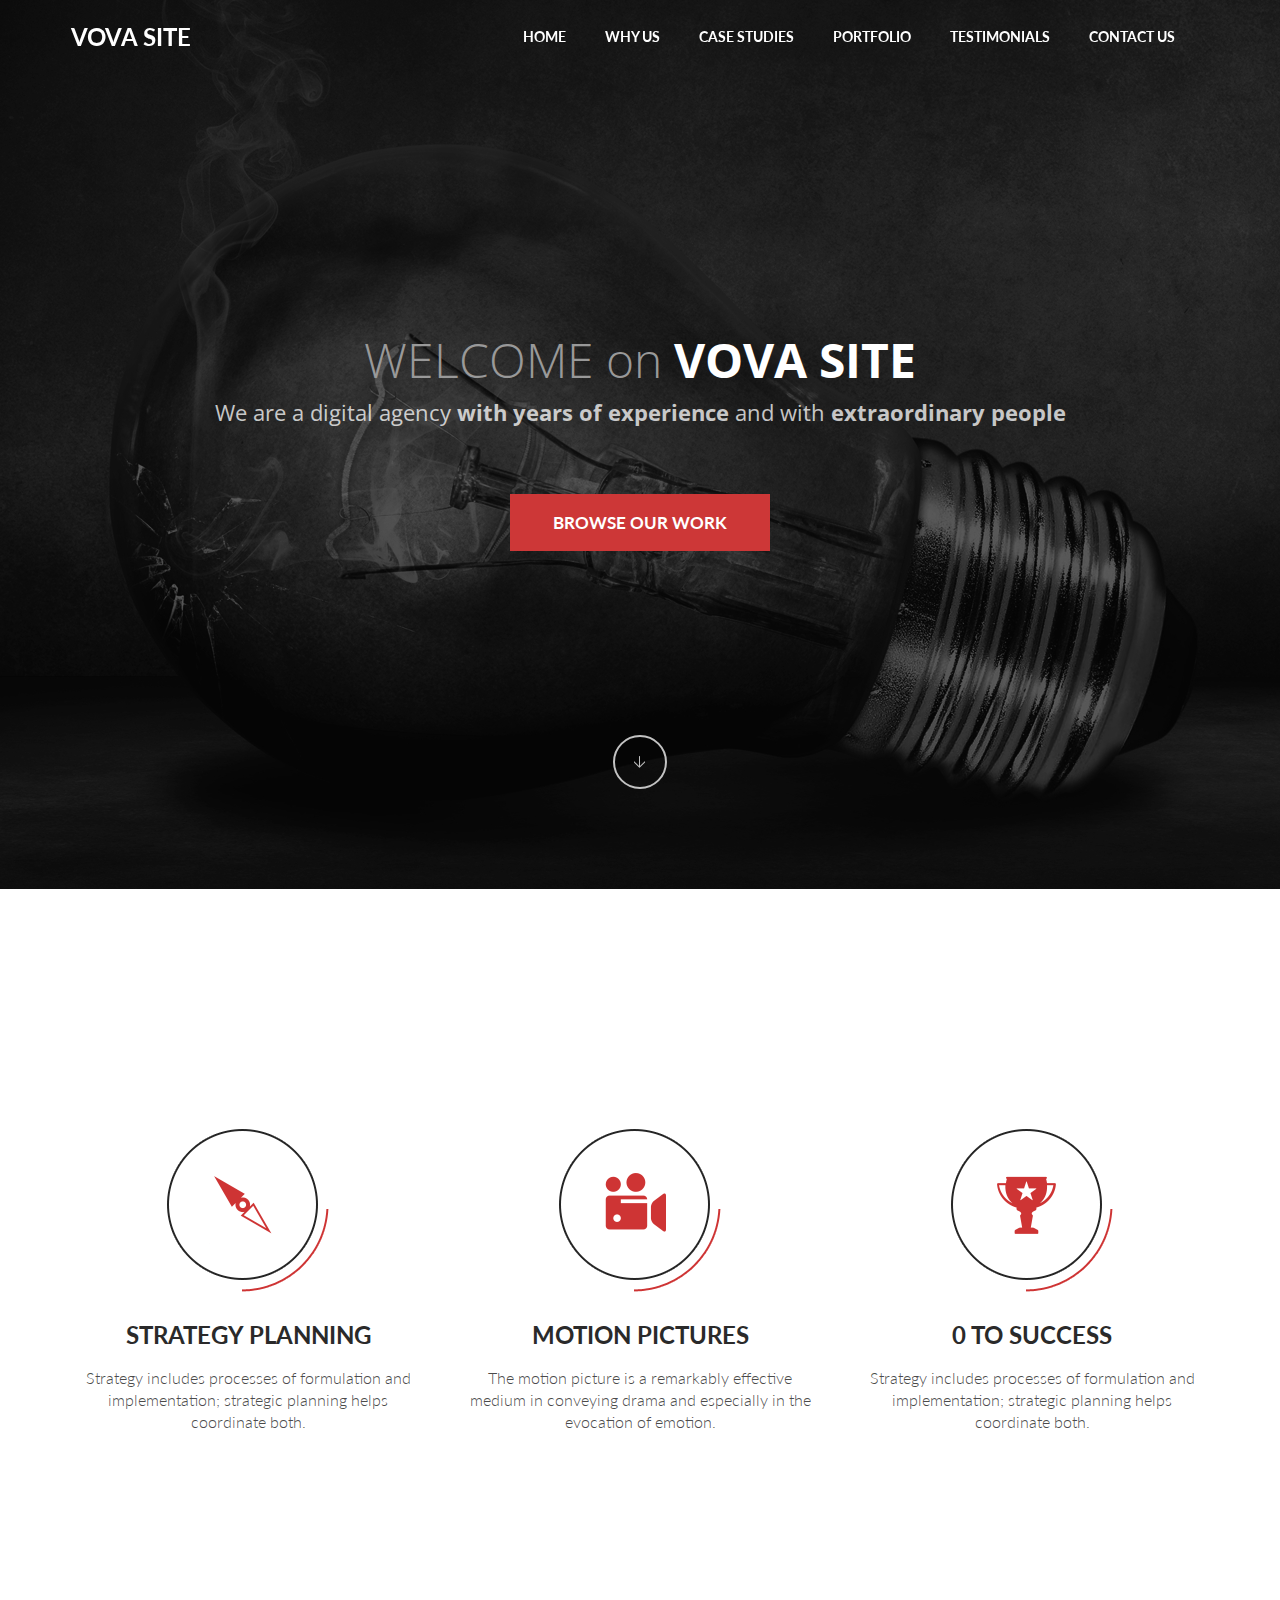
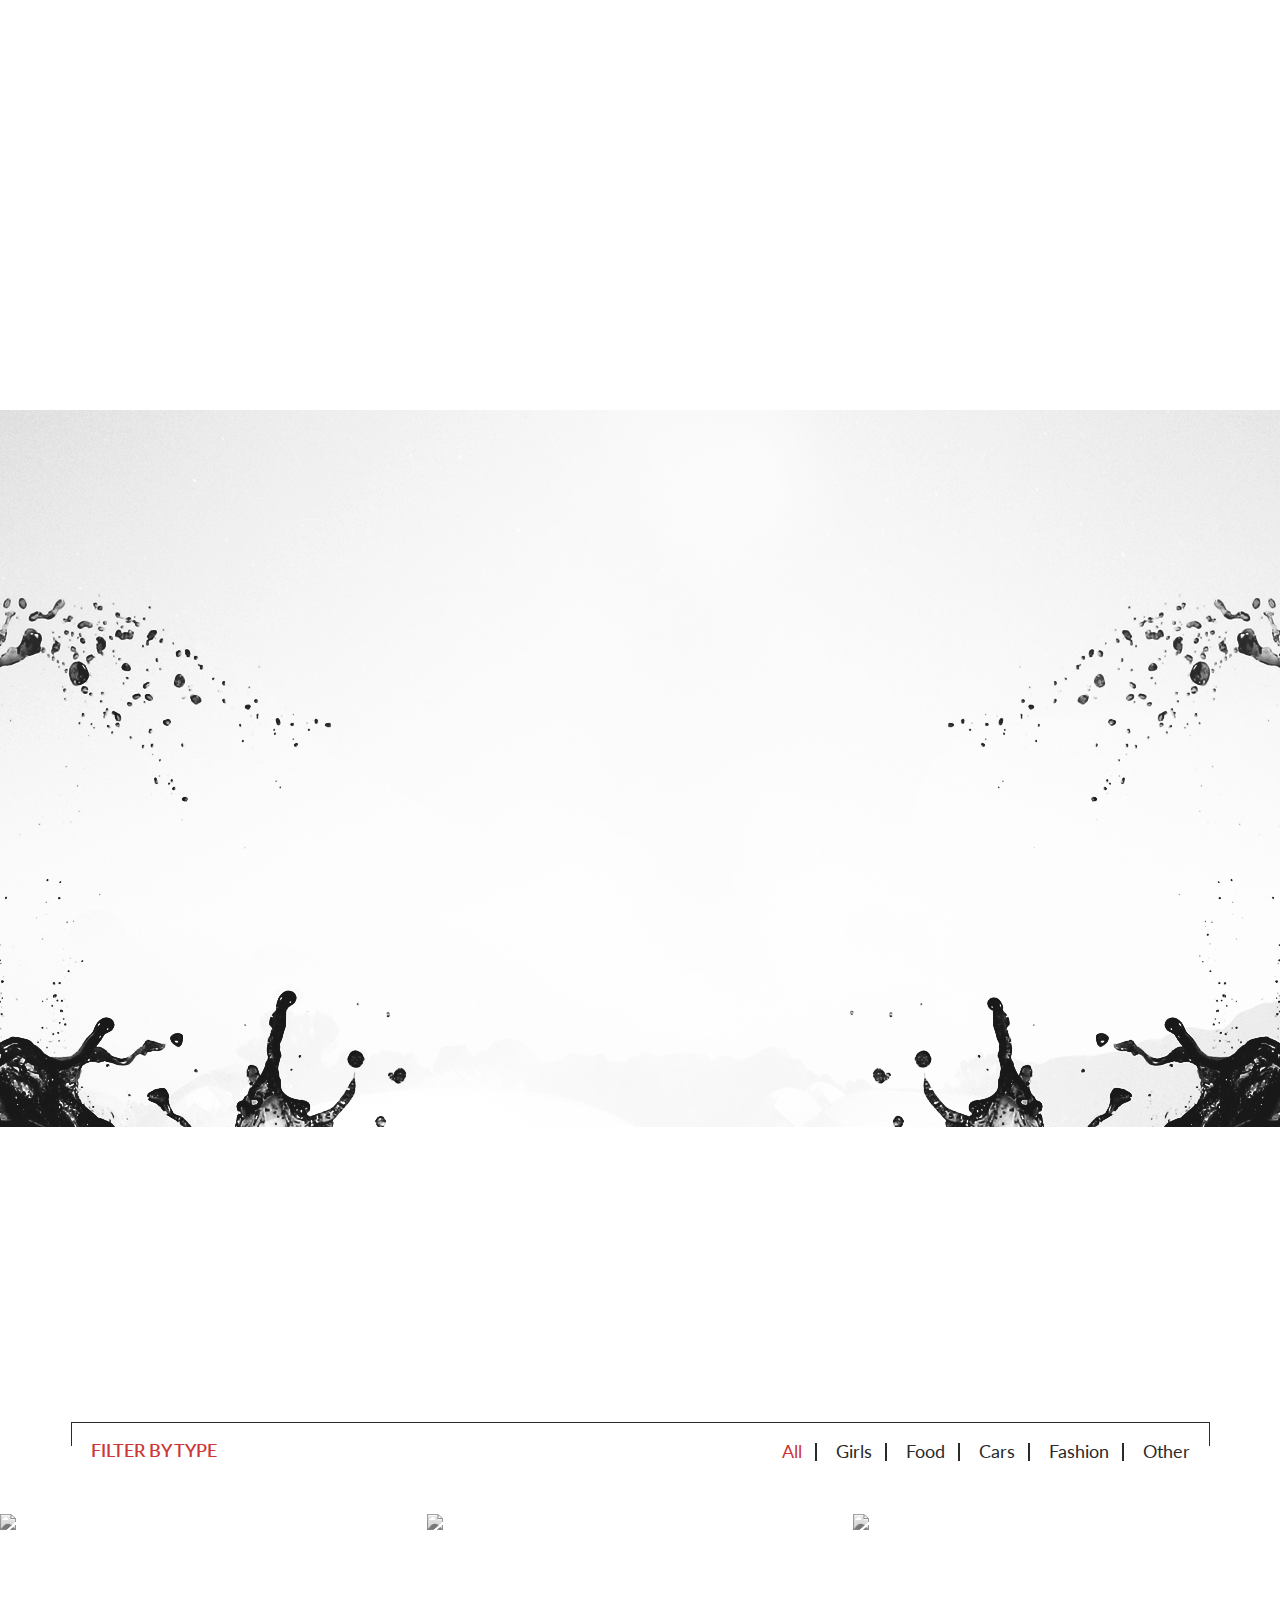
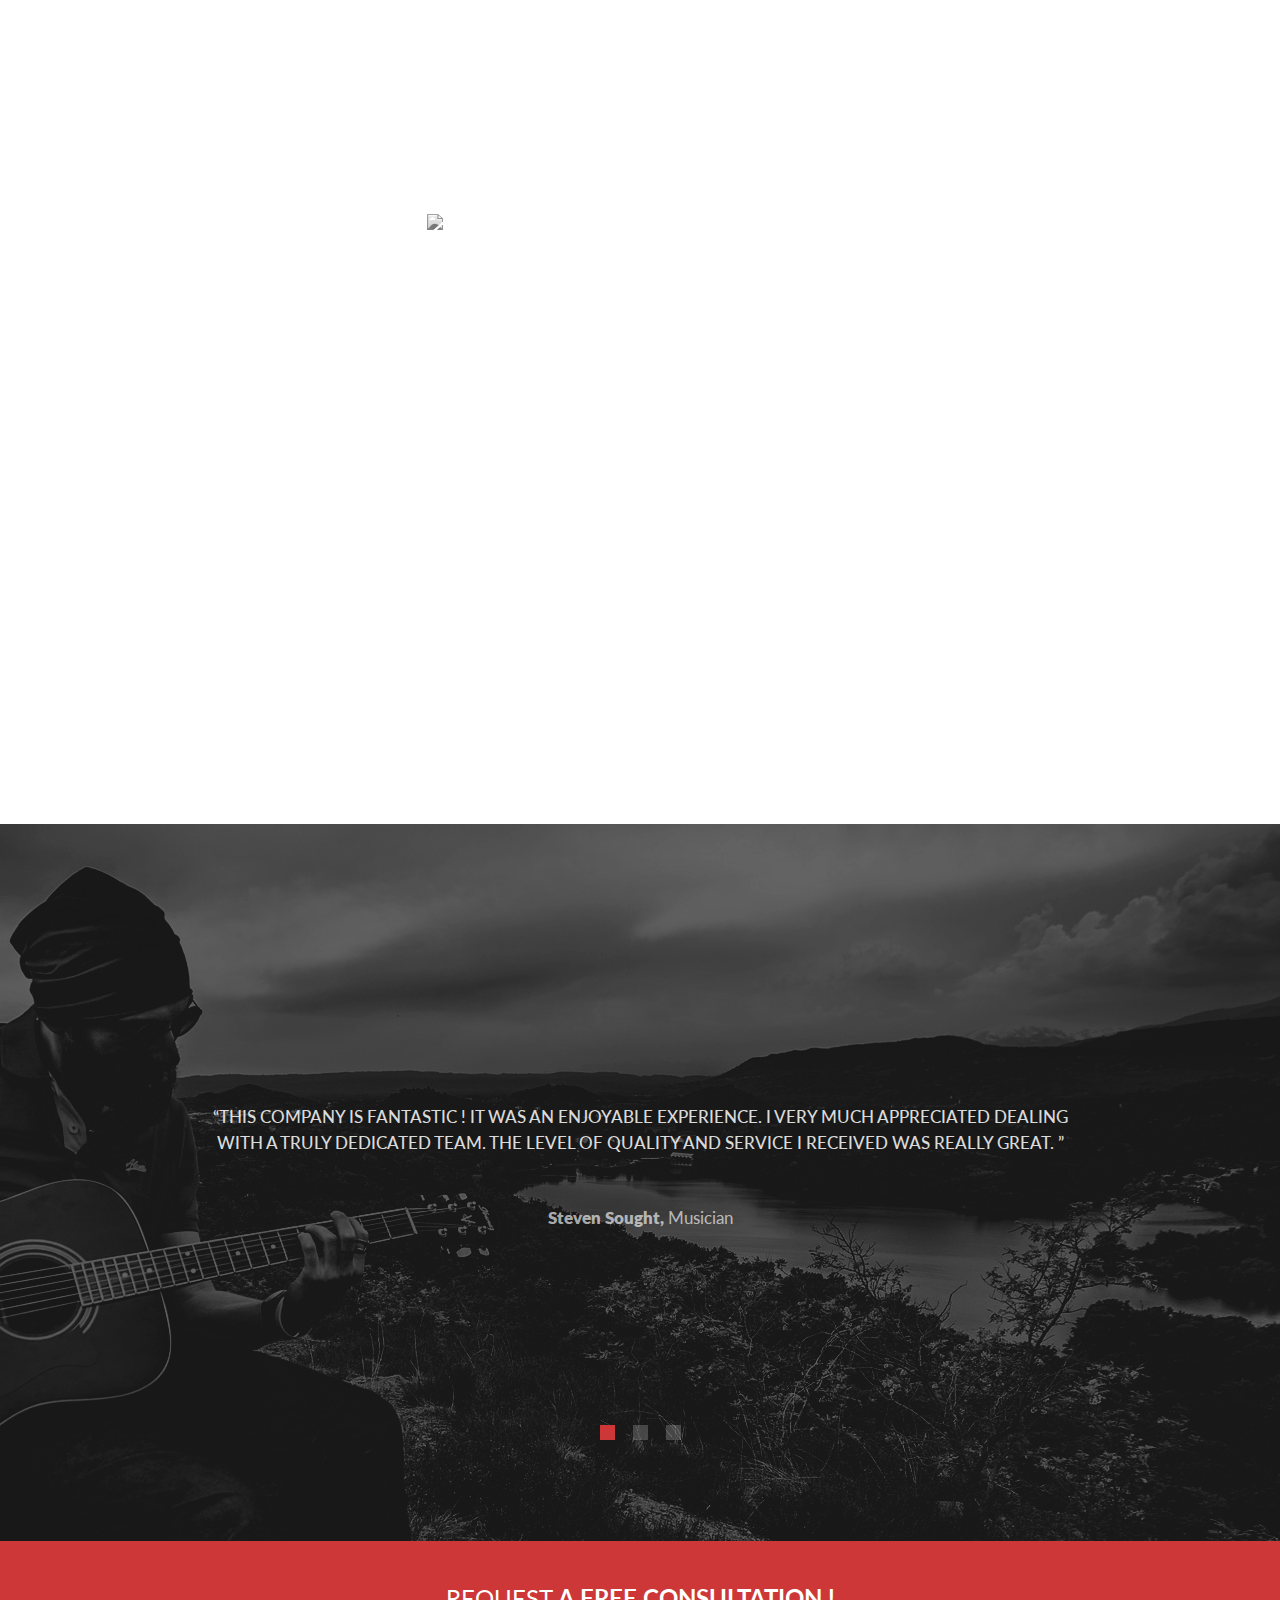
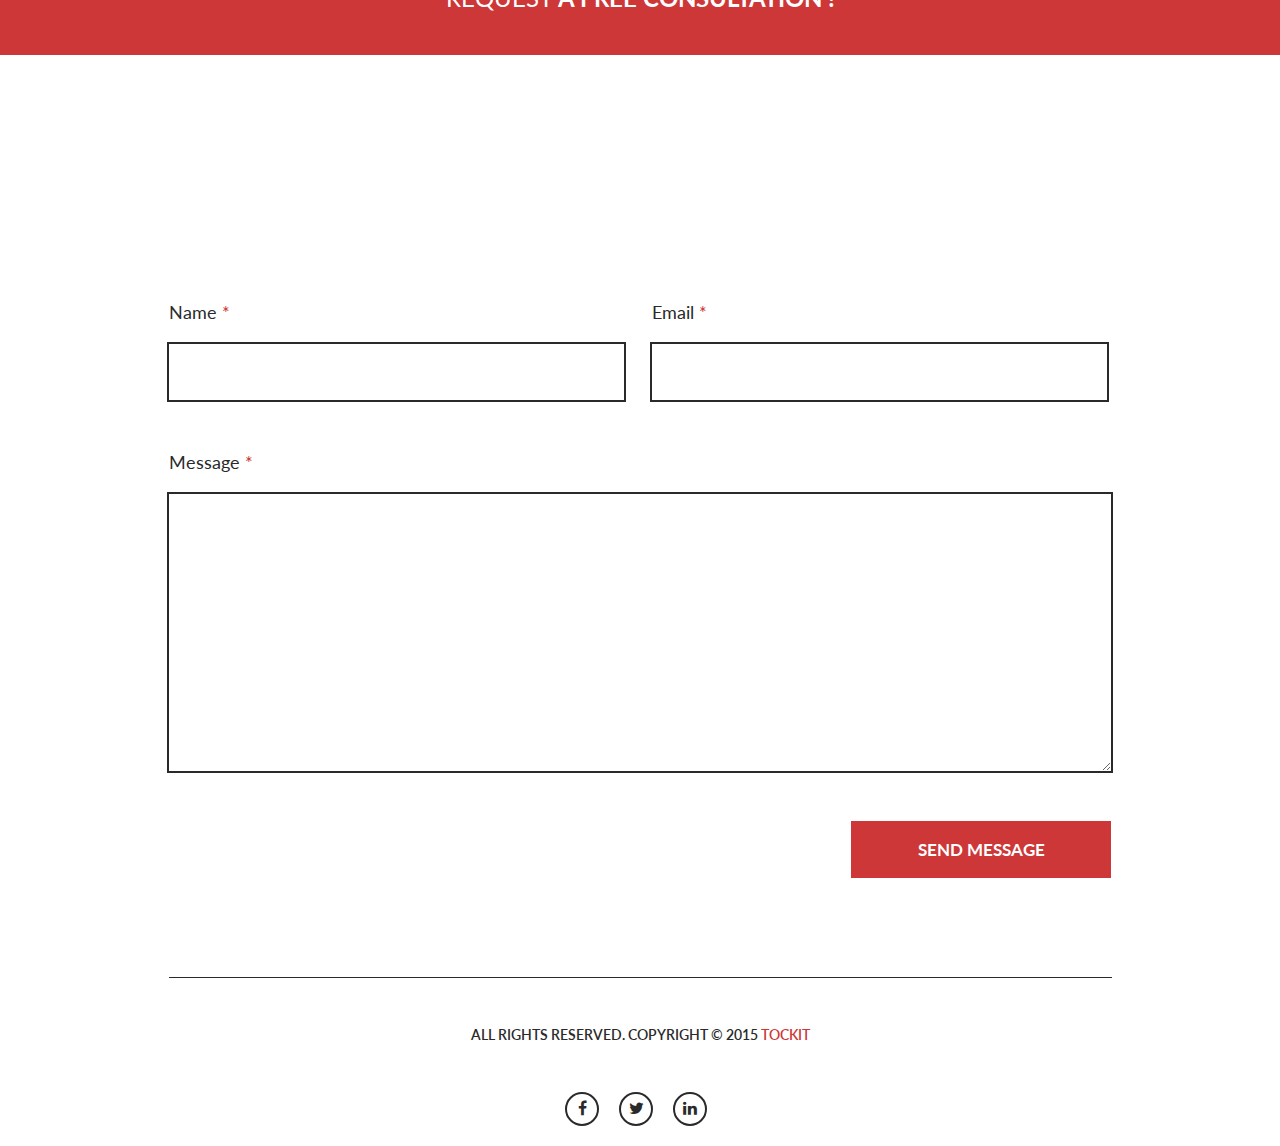
==== commit ac14ffee: "rename" ====
--- a/public/index.html
+++ b/public/index.html
@@ -16,7 +16,7 @@
   <body>
     <header>
     	<div class='header_content_wrapper'>
-    		<a href="#" class="logo">TOCKIT</a>
+    		<a href="#" class="logo">VOVA SITE</a>
     		<ul class="nav">
     			<li>
     				<a href="#home">HOME</a>
@@ -89,7 +89,7 @@
 
     <div class="full_page">
 	    <div class="section welcome_section" id='home'>
-	    	<p class='head_text'>WELCOME on <span>TOCKIT</span></p>
+	    	<p class='head_text'>WELCOME on <span>VOVA SITE</span></p>
 	    	<p class='text'>We are a digital agency <span>with years of experience</span> and with <span>extraordinary people</span></p>
 	    	<a class='btn btn-large' href='#'>BROWSE OUR WORK</a>
 	    	<a class='btn-round' href='#'></a>
